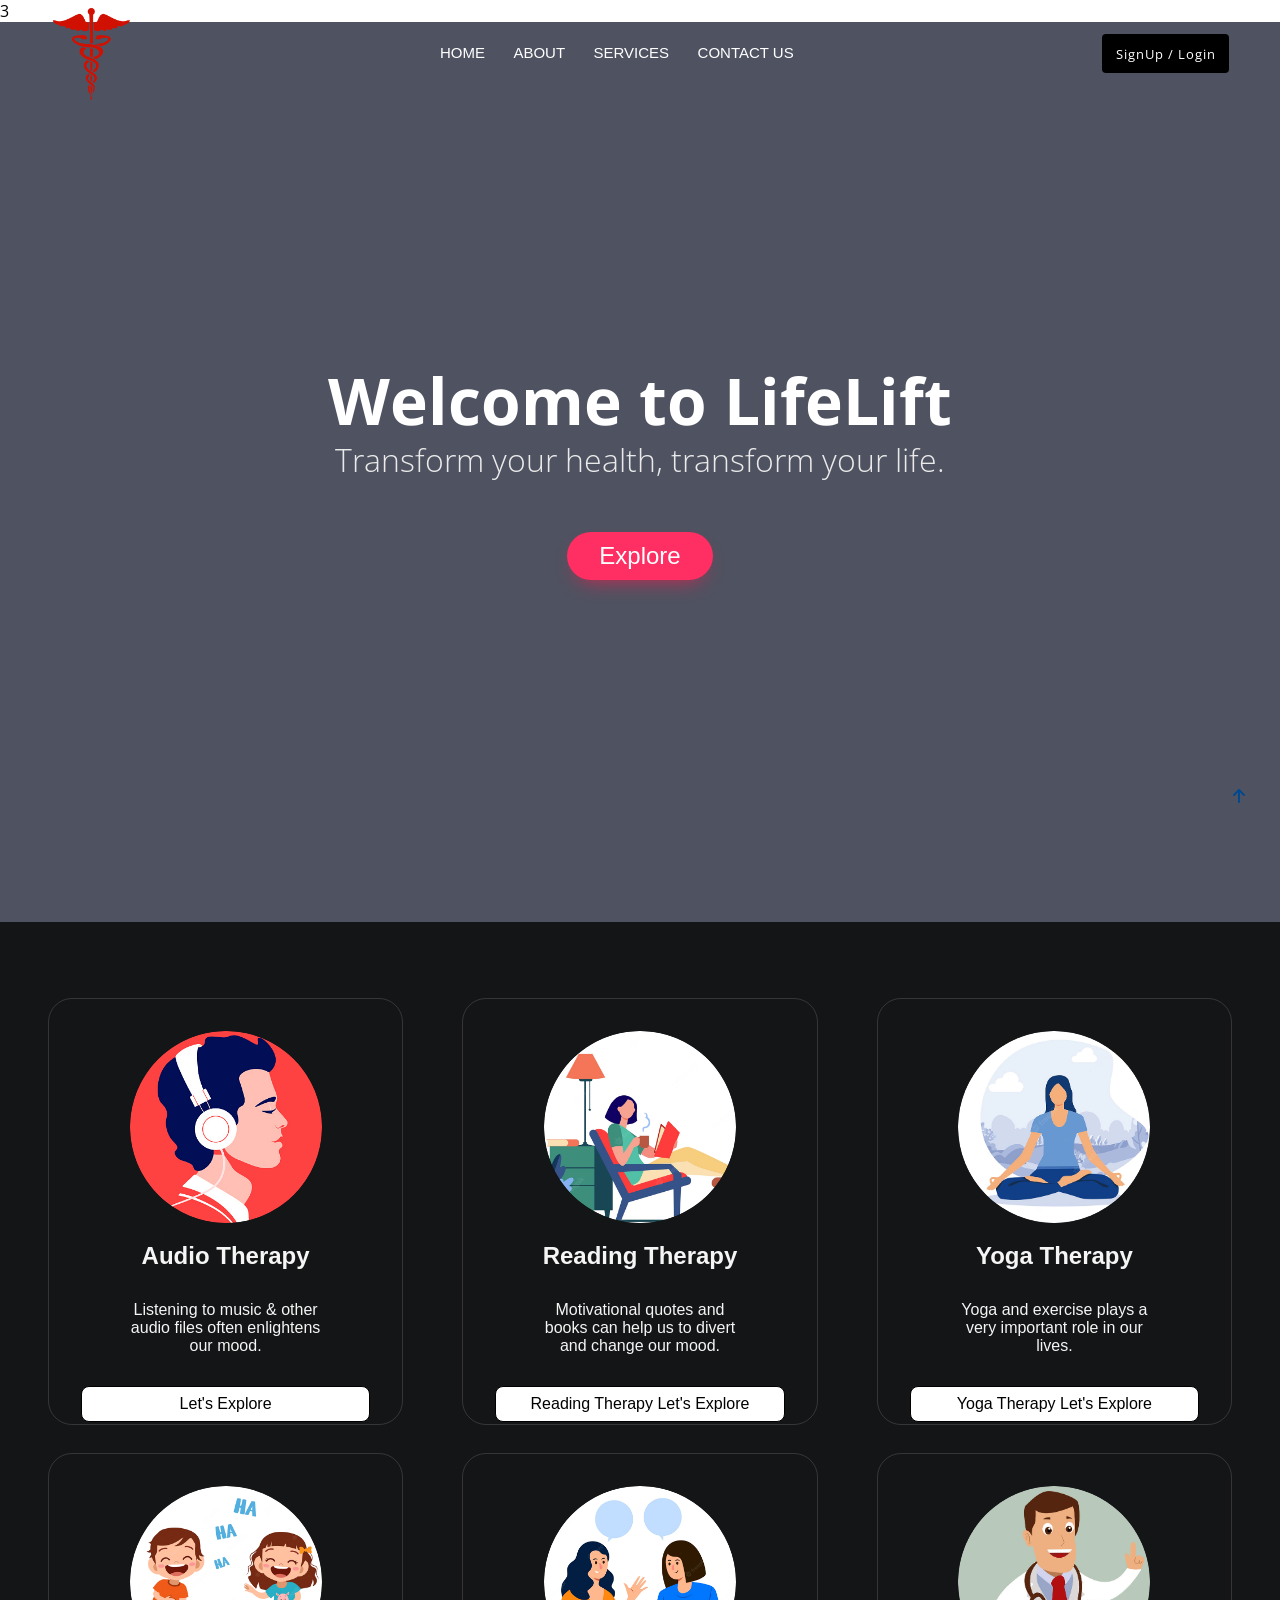
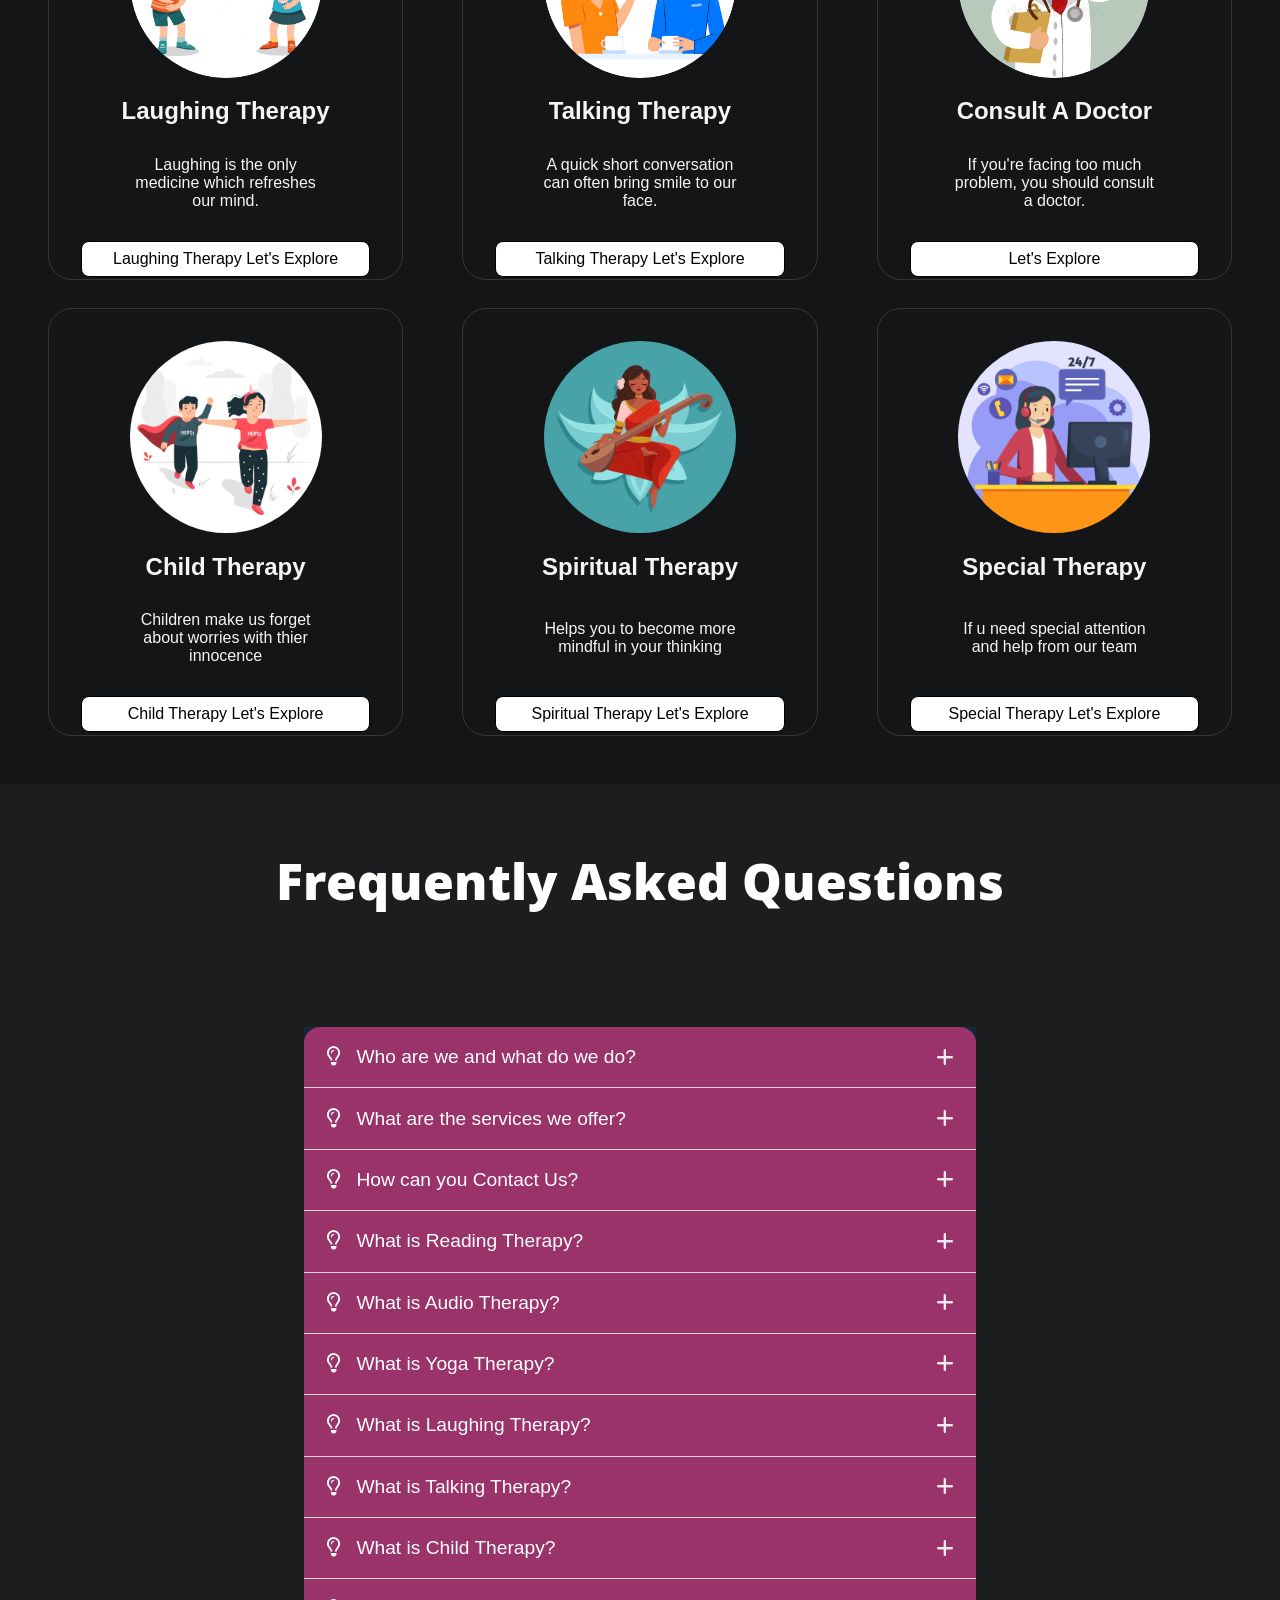
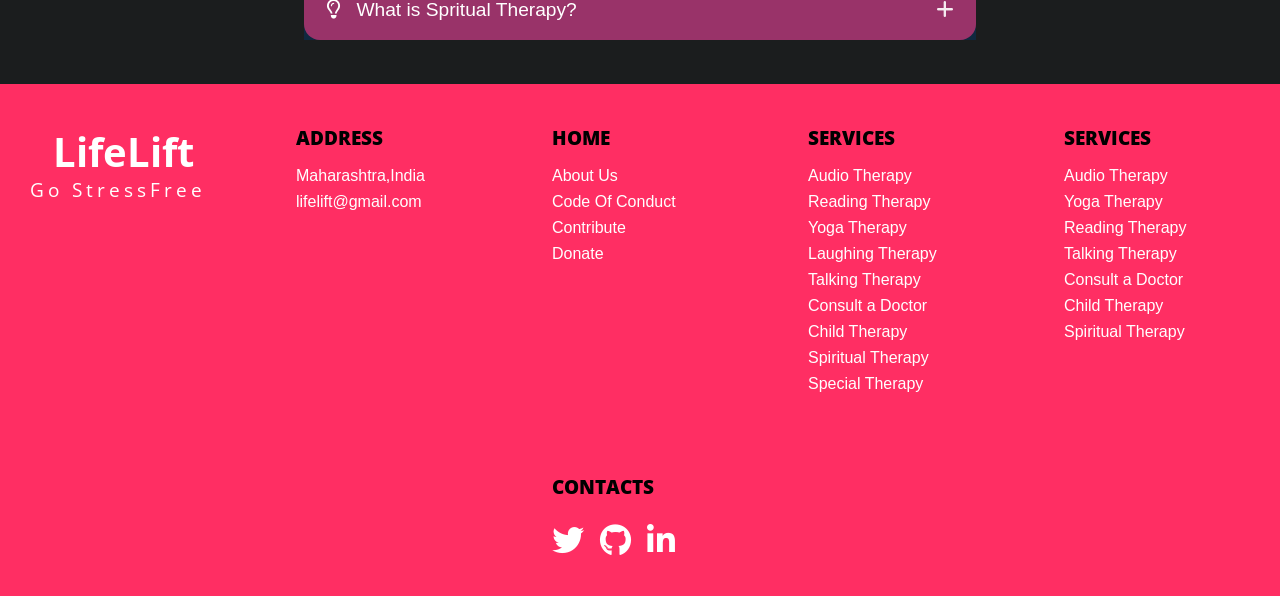
==== index.html @ 6061abd3 "Update index.html update" ====
3<!DOCTYPE html>
<html lang="en">

<head>
  <meta charset="UTF-8">
  <meta http-equiv="X-UA-Compatible" content="IE=edge">
  <meta name="viewport" content="width=device-width, initial-scale=1.0">
  <!-- Title -->
  <title>Health Care Website</title>
  <!-- External CSS -->
  <link rel="stylesheet" href="./style.css">
  <!-- JavaScript File -->
  <script src="script.js" defer></script>
  <link rel="stylesheet" text="text/CSS"
    href="https://cdnjs.cloudflare.com/ajax/libs/font-awesome/6.1.1/css/all.min.css">
  <link rel="stylesheet" type="text/css"
    href="https://cdnjs.cloudflare.com/ajax/libs/OwlCarousel2/2.3.4/assets/owl.carousel.min.css">
  <link rel="stylesheet" text="text/CSS"
    href="https://cdnjs.cloudflare.com/ajax/libs/font-awesome/6.1.1/css/all.min.css">
</head>

<body onload="myFunction()">
  <div class="loading-wrapper">
    <img src="./logo.png" id="loading" />
  </div>

  <!-- Back to top button -->
  <a href="#header" id="back-top-div" class="back-top-wrap">
    <i class="fas fa-arrow-up"></i>
  </a>
  <header id="header">
    <nav class="nav" id="nav">
      <div>
        <a class="navbar-brand" href="#!"> <img src="./logo.png" alt="Logo" class="logo" /></a>
      </div>
      <div class="nav-links" id="navLinks">
        <ul class="links" id="navmenu">
          <li><a href="#">HOME</a></li>
          <li><a href="#about">ABOUT</a></li>
          <li><a href="#services">SERVICES </a></li>
          <li><a href="html/contact.html">CONTACT US </a></li>
        </ul>
      </div>
      <button class="login-button"><a href="html/login.html">SignUp / Login</a></button>
      <div class="hamburger" id="ham">
        <i class="cancel fa-solid fa-xmark"></i>

        <svg class="burger" stroke="currentColor" fill="currentColor" stroke-width="0" viewBox="0 0 1024 1024"
          height="1em" width="1em" xmlns="http://www.w3.org/2000/svg">
          <path
            d="M904 160H120c-4.4 0-8 3.6-8 8v64c0 4.4 3.6 8 8 8h784c4.4 0 8-3.6 8-8v-64c0-4.4-3.6-8-8-8zm0 624H120c-4.4 0-8 3.6-8 8v64c0 4.4 3.6 8 8 8h784c4.4 0 8-3.6 8-8v-64c0-4.4-3.6-8-8-8zm0-312H120c-4.4 0-8 3.6-8 8v64c0 4.4 3.6 8 8 8h784c4.4 0 8-3.6 8-8v-64c0-4.4-3.6-8-8-8z">
          </path>
        </svg>
      </div>
    </nav>
    <div class="menu" id="menu">
      <ul class="menu-link">
        <li><a href="#">HOME</a></li>
        <li><a href="#about">ABOUT</a></li>
        <li><a href="#services">SERVICES </a></li>
        <li><a href="html/contact.html">CONTACT US </a></li>
      </ul>
    </div>
    <div class="content">
      <h1>Welcome to LifeLift</h1>
      <h3>Transform your health, transform your life.</h3>
      <a href="#services" class="button-34" alt="Explore">Explore</a>
    </div>

  </header>

  <!-- About Section -->

  <!-- SERVICES SECTION -->
  <!--  <section id="services">
    <h1>Our Services</h1>
    <div data-aos="zoom-in" data-aos-duration="800" class="container">
      <div class="responsive audio">
        <div class="round-image">
          <img src="./images/audio.png" alt="audio" loading="lazy" />
        </div>
        <div class="description">
          <h2>Audio Therapy</h2>
          <p>
            Listening to music & other audio files often enlightens our mood.
          </p>
          <a href="html/audioTherapy.html">
            Let's Explore
          </a>
        </div>
      </div>
      <div data-aos="zoom-in" data-aos-duration="800" class="responsive reading">
        <div class="round-image">
          <img src="./images/reading.png" alt="read" loading="lazy" />
        </div>
        <div class="description">
          <h2>Reading Therapy</h2>
          <p>
            Motivational quotes and books can help us to divert and change our mood.
          </p>
          <a href="html/readingTherapy.html">
            Let's Explore
          </a>
        </div>
      </div>
      <div data-aos="zoom-in" data-aos-duration="800" class="responsive yoga">
        <div class="round-image">
          <img src="./images/yoga.png" alt="yoga" loading="lazy" />
        </div>
        <div class="description">
          <h2>Yoga Therapy</h2>
          <p>
            Yoga and exercise plays a very important role in our lives.
          </p>
          <a href="html/yogatherapy.html">
            Let's Explore
          </a>
        </div>
      </div>
      <div data-aos="zoom-in" data-aos-duration="800" class="responsive laugh">
        <div class="round-image">
          <img src="./images/laughing.png" alt="laughing" />
        </div>
        <div class="description">
          <h2>Laughing Therapy</h2>
          <p>
            Laughing is the only medicine which refreshes our mind.
          </p>
          <a href="html/laughTherapy.html">
            Let's Explore
          </a>
        </div>
      </div>
      <div data-aos="zoom-in" data-aos-duration="800" class="responsive talk">
        <div class="round-image">
          <img src="./images/talking.png" loading="lazy" alt="talking" />
        </div>
        <div class="description">
          <h2>Talking Therapy</h2>
          <p>
            A quick short conversation can often bring smile to our face.
          </p>
          <a href="html/talkingTherapy.html">
            Let's Explore
          </a>
        </div>
      </div>
      <div data-aos="zoom-in" data-aos-duration="800" class="responsive doctor">
        <div class="round-image">
          <img src="./images/doctor.png" alt="doctor" loading="lazy" />
        </div>
        <div class="description">
          <h2>Consult A Doctor</h2>
          <p>
            If you're facing too many problems, you should consult a doctor.
          </p>
          <a href="https://www.practo.com/counselling-psychology" target="_blank">
            Let's Explore
          </a>
        </div>
      </div>
      <div class="responsive child">
        <div class="round-image">
          <img src="./images/child.jpg" alt="child" loading="lazy" />
        </div>
        <div class="description">
          <h2>Child Therapy</h2>
          <p>
            Children make us forget about worries with their innocence.
          </p>
          <a href="./html/childTherapy.html">
            Let's Explore
          </a>
        </div>
      </div>
      <div class="responsive spiritual">
        <div class="round-image">
          <img src="./images/spiritualtherapy.jpg" alt="spiritual" loading="lazy" />
        </div>
        <div class="description">
          <h2>Spiritual Therapy</h2>
          <p>
            Helps you to become more mindful in your thinking.
          </p>
          <a href="./html/spirituality.html" target="_blank">
            Let's Explore
          </a>
        </div>
      </div>
      <div class="responsive special">
        <div class="round-image">
          <img src="./images/specialtherapy.jpg" alt="special" loading="lazy" />
        </div>
        <div class="description">
          <h2>Special Therapy</h2>
          <p>
            If you need special attention and help from us.
          </p>
          <a href="./html/specialTherapy.html" target="_blank">
            Let's Explore
          </a>
        </div>
      </div>
    </div>-->
 <section id="services">
   <div data-aos="zoom-in" data-aos-duration="800" class="container">
      <div class="responsive audio">
        <div class="round-image">
          <img src="./Images/audio.png" alt="audio" loading="lazy" />
        </div>
        <div class="description">
          <h2>Audio Therapy</h2>
          <p>
            Listening to music & other audio files often enlightens our mood.
          </p>
       <!--   <a href="html/audioTherapy.html">-->
               <a href="https://sukoon-stress-free.netlify.app/html/audiotherapy">
            Let's Explore
          </a>
        </div>
      </div>
      <div data-aos="zoom-in" data-aos-duration="800" class="responsive reading">
        <div class="round-image">
          <img src="./Images/reading.png" alt="read" loading="lazy" />
        </div>
        <div class="description">
          <h2>Reading Therapy</h2>
          <p>
            Motivational quotes and books can help us to divert and change our mood.
          </p>
         <!-- <a href="html/readingTherapy.html"-->
            <a href="https://sukoon-stress-free.netlify.app/html/readingtherapy">Reading Therapy
            Let's Explore
          </a>
        </div>
      </div>
      <div data-aos="zoom-in" data-aos-duration="800" class="responsive yoga">
        <div class="round-image">
          <img src="./Images/yoga.png" alt="yoga" loading="lazy" />
        </div>
        <div class="description">
          <h2>Yoga Therapy</h2>
          <p>
            Yoga and exercise plays a very important role in our lives.
          </p>
         <!-- <a href="/Pages/YogaTherapy/index.html">-->
            <a href="https://sukoon-stress-free.netlify.app/html/yogatherapy.html">Yoga Therapy
            Let's Explore
          </a>
        </div>
      </div>
      <div data-aos="zoom-in" data-aos-duration="800" class="responsive laugh">
        <div class="round-image">
          <img src="./Images/laughing.png" alt="laughing" />
        </div>
        <div class="description">
          <h2>Laughing Therapy</h2>
          <p>
            Laughing is the only medicine which refreshes our mind.
          </p>
        <!--  <a href="html/laughTherapy.html">-->
           <a href="https://sukoon-stress-free.netlify.app/html/laughTherapy.html">Laughing Therapy
            Let's Explore
          </a>
        </div>
      </div>
      <div data-aos="zoom-in" data-aos-duration="800" class="responsive talk">
        <div class="round-image">
          <img src="./Images/talking.png" loading="lazy" alt="talking" />
        </div>
        <div class="description">
          <h2>Talking Therapy</h2>
          <p>
            A quick short conversation can often bring smile to our face.
          </p>
        <!--  <a href="html/talkingTherapy.html">-->
           <a href="https://sukoon-stress-free.netlify.app/html/talkingtherapy">Talking Therapy
            Let's Explore
          </a>
        </div>
      </div>
      <div data-aos="zoom-in" data-aos-duration="800" class="responsive doctor">
        <div class="round-image">
          <img src="./Images/doctor.png" alt="doctor" loading="lazy" />
        </div>
        <div class="description">
          <h2>Consult A Doctor</h2>
          <p>
            If you're facing too much problem, you should consult a doctor.
          </p>
          <a href="https://www.practo.com/counselling-psychology" target="_blank">
            Let's Explore
          </a>
        </div>
      </div>
      <div class="responsive child">
        <div class="round-image">
          <img src="./Images/child.jpg" alt="child" loading="lazy" />
        </div>
        <div class="description">
          <h2>Child Therapy</h2>
          <p>
            Children make us forget about worries with thier innocence
          </p>
         <!-- <a href="./html/childTherapy.html">-->
           <a href="https://sukoon-stress-free.netlify.app/html/childTherapy">Child Therapy
            Let's Explore
          </a>
        </div>
      </div>
      <div class="responsive spiritual">
        <div class="round-image">
          <img src="./Images/spiritualtherapy.jpg" alt="spiritual" loading="lazy" />
        </div>
        <div class="description">
          <h2>Spiritual Therapy</h2>
          <p>
            Helps you to become more mindful in your thinking
          </p>
         <!-- <a href="./html/spirituality.html" target="_blank">-->
          <a href="https://sukoon-stress-free.netlify.app/html/spirituality">Spiritual Therapy
            Let's Explore
          </a>
        </div>
      </div>
      <div class="responsive special">
        <div class="round-image">
          <img src="./Images/specialtherapy.jpg" alt="special" loading="lazy" />
        </div>
        <div class="description">
          <h2>Special Therapy</h2>
          <p>
            If u need special attention and help from our team
          </p>
         <!-- <a href="./html/specialTherapy.html" target="_blank">-->
          <a href="https://sukoon-stress-free.netlify.app/html/specialTherapy">Special Therapy
            Let's Explore
          </a>
        </div>
      </div>
    </div>
  </section>

  <!-- Faq section -->
  <section class="faq">
    <div class="faq_heading">
      <h1>Frequently Asked Questions</h1>
    </div>
    <div class="accordion">
      <div class="accordion__item">
        <button class="accordion__btn">

          <span class="accordion__caption"><i class="far fa-lightbulb"></i>Who are we and what do we do?</span>
          <span class="accordion__icon"><i class="fa fa-plus"></i></span>
        </button>

        <div class="accordion__content">
          <p>We are a team of open source contributors who have created this website "sukoon"
            with the aim
            to provide a one step solution to get relief from stress. We hope that everyone can live a
            stress free life with the help of sukoon.</p>
        </div>
      </div>

      <div class="accordion__item">
        <button class="accordion__btn">

          <span class="accordion__caption"><i class="far fa-lightbulb"></i>What are the services we offer?</span>
          <span class="accordion__icon"><i class="fa fa-plus"></i></span>
        </button>

        <div class="accordion__content">
          <p>We offer multiple services like:
            <br>
            1. Audio Therapy
            <br>
            2. Reading Therapy
            <br>
            3. Yoga Therapy
            <br>
            4. Laughing Therapy
            <br>
            5. Talking Therapy
            <br>
            6. Doctor Consultation
          </p>
        </div>
      </div>

      <div class="accordion__item">
        <button class="accordion__btn">

          <span class="accordion__caption"><i class="far fa-lightbulb"></i>How can you Contact Us?</span>
          <span class="accordion__icon"><i class="fa fa-plus"></i></span>
        </button>

        <div class="accordion__content">
          <p> You can contact us via <a class="email" href="mailto:sukoon665@gmail.com">sukoon665@gmail.com</a>
          </p>
        </div>
      </div>

      <div class="accordion__item">
        <button class="accordion__btn">

          <span class="accordion__caption"><i class="far fa-lightbulb"></i>What is Reading Therapy?</span>
          <span class="accordion__icon"><i class="fa fa-plus"></i></span>
        </button>

        <div class="accordion__content">
          <p>Reading therapy is a creative art therapy that uses literature to support good
            mental health and is a versatile and cost-effective treatment. It includes storytelling or the reading of
            specific texts.</p>
        </div>
      </div>

      <div class="accordion__item">
        <button class="accordion__btn">

          <span class="accordion__caption"><i class="far fa-lightbulb"></i>What is Audio Therapy?</span>
          <span class="accordion__icon"><i class="fa fa-plus"></i></span>
        </button>

        <div class="accordion__content">
          <p>Audio Therapy includes auditory and vibratory inputs which are used to influence a person's psychological
            state, includes sound healing, vibroacoustic sound therapy, music, and music therapy.</p>
        </div>
      </div>

      <div class="accordion__item">
        <button class="accordion__btn">

          <span class="accordion__caption"><i class="far fa-lightbulb"></i>What is Yoga Therapy?</span>
          <span class="accordion__icon"><i class="fa fa-plus"></i></span>
        </button>

        <div class="accordion__content">
          <p>Yoga therapy uses yoga postures, breathing exercises, meditation, and guided imagery to improve mental and
            physical health.</p>
        </div>
      </div>

      <div class="accordion__item">
        <button class="accordion__btn">

          <span class="accordion__caption"><i class="far fa-lightbulb"></i>What is Laughing Therapy?</span>
          <span class="accordion__icon"><i class="fa fa-plus"></i></span>
        </button>

        <div class="accordion__content">
          <p>Laughing therapy uses humor to help relieve pain and stress and improve a person's sense of well-being
            through jokes and playful exercises that encourage hearty, continuous, and lively laughter.</p>
        </div>
      </div>

      <div class="accordion__item">
        <button class="accordion__btn">

          <span class="accordion__caption"><i class="far fa-lightbulb"></i>What is Talking Therapy?</span>
          <span class="accordion__icon"><i class="fa fa-plus"></i></span>
        </button>

        <div class="accordion__content">
          <p>Talking therapy involves talking to someone to help deal with negative feelings or other mental health
            problems. It helps shy individuals open up their problems to others so that they can help them overcome
            them.</p>
        </div>
      </div>

      <div class="accordion__item">
        <button class="accordion__btn">

          <span class="accordion__caption"><i class="far fa-lightbulb"></i>What is Child Therapy?</span>
          <span class="accordion__icon"><i class="fa fa-plus"></i></span>
        </button>

        <div class="accordion__content">
          <p>Child therapy includes the watching of cute videos and Images of children, as children make us
            forget about our problems with their innocence and cuteness.</p>
        </div>
      </div>

      <div class="accordion__item">
        <button class="accordion__btn">

          <span class="accordion__caption"><i class="far fa-lightbulb"></i>What is Spritual Therapy?</span>
          <span class="accordion__icon"><i class="fa fa-plus"></i></span>
        </button>

        <div class="accordion__content">
          <p>Spiritual therapy is a form of counseling that attempts to treat a person's soul as well as mind and body
            by accessing individual belief systems and using
            that faith in a higher power to explore areas of conflict in life.</p>
        </div>
      </div>
    </div>
    </div>
  </section>

  <!-- footer start -->
  <footer>
    <div class="footer-container">
      <!--logo and info column-->
      <div class="col">
        <!--logo insert-->
        <a href="#" style="text-decoration: none;" class="footercontent">
          <h2 class="footerheading">LifeLift</h2>
          <p class="footerpara">Go StressFree</p>
        </a>
      </div>

      <!--ADDRESS COLUMN-->

      <div class="footer-side-col">
        <div class="col">
          <h3>
            ADDRESS
            <div class="underline"><span></span></div>
          </h3>
          <p>Maharashtra,India</p>
          <p class="email-id"><a href="mailto:lifelift@gmail.com">lifelift@gmail.com</a></p>
        </div>
        <!--HOME COLUMN-->
        <div class="col">
          <h3>HOME</h3>
          <ul>
            <li><a href="#about">About Us</a></li>
            <li>
              <a href="#">Code Of Conduct</a>
            </li>
            <li>
              <a href="https://github.com/illunise/hackathon-project">Contribute</a>
            </li>
            <li>
              <a href="#">Donate</a>
            </li>
          </ul>
        </div>
        <!--OUR SERVICES COLUMN-->
         <div class="col">
          <h3>
            SERVICES
            <div class="underline"><span></span></div>
          </h3>
          <ul>
            <li>
              <a href="https://sukoon-stress-free.netlify.app/html/audiotherapy">Audio Therapy</a>
            </li>
            <li>
              <a href="https://sukoon-stress-free.netlify.app/html/readingtherapy">Reading Therapy</a>
            </li>
            <li>
              <a href="https://sukoon-stress-free.netlify.app/html/yogatherapy.html">Yoga Therapy</a>
            </li>
            <li>
              <a href="https://sukoon-stress-free.netlify.app/html/laughTherapy.html">Laughing Therapy</a>
            </li>
            <li>
              <a href="https://sukoon-stress-free.netlify.app/html/talkingtherapy">Talking Therapy</a>
            </li>
            <li>
              <a href="https://www.practo.com/counselling-psychology">Consult a Doctor</a>
            </li>
            <li>
              <a href="https://sukoon-stress-free.netlify.app/html/childTherapy">Child Therapy</a>
            </li>
            <li>
              <a href="https://sukoon-stress-free.netlify.app/html/spirituality">Spiritual Therapy</a>
            </li>
            <li>
              <a href="https://sukoon-stress-free.netlify.app/html/specialTherapy">Special Therapy</a>
            </li>
          </ul>
        </div>
        <div class="col">
          <h3>
            SERVICES
            <div class="underline"><span></span></div>
          </h3>
          <ul>
            <li>
              <a href="">Audio Therapy</a>
            </li>
            <li>
              <a href="">Yoga Therapy</a>
            </li>
            <li>
              <a href="">Reading Therapy</a>
            </li>
            <li>
              <a href="">Talking Therapy</a>
            </li>
            <li>
              <a href="">Consult a Doctor</a>
            </li>
            <li>
              <a href="">Child Therapy</a>
            </li>
            <li>
              <a href="">Spiritual Therapy</a>
            </li>
          </ul>
        </div> 
            <div class="underline"><span></span></div>
<!--<h3>Therapy Options:</h3>
<ul>
  <li>
    <a href="audio-therapy.html">Audio Therapy</a>
  </li>
  <li>
    <a href="yoga-therapy.html">Yoga Therapy</a>
  </li>
  <li>
    <a href="reading-therapy.html">Reading Therapy</a>
  </li>
  <li>
    <a href="talking-therapy.html">Talking Therapy</a>
  </li>
  <li>
    <a href="consult-a-doctor.html">Consult a Doctor</a>
  </li>
  <li>
    <a href="child-therapy.html">Child Therapy</a>
  </li>
  <li>
    <a href="spiritual-therapy.html">Spiritual Therapy</a>
  </li>
      </ul> -->

        <!--CONTACTS COLUMN-->
        <div class="col">
          <h3>
            CONTACTS
            <div class="underline"><span></span></div>
          </h3>
          <div class="social-menu">
            <ul>
              <a href="https://twitter.com/illunise" target="_blank">
                <li id="social-twitter"><i class="fab fa-2x fa-twitter"></i></li>
              </a>
              <a href="https://github.com/illunise" target="_blank">
                <li id="social-github"><i class="fab fa-2x fa-github"></i></li>
              </a>
              <a href="https://www.linkedin.com/in/illunise" target="_blank">
                <li id="social-linkedin"><i class="fab fa-2x fa-linkedin-in"></i></li>
              </a>
            </ul>
          </div>
        </div>
      </div>
    </div>
    </div>
  </footer>

  <script src="https://ajax.googleapis.com/ajax/libs/jquery/3.6.0/jquery.min.js"></script>
  <script>

    let preloader = document.querySelector(".loading-wrapper");
    function myFunction() {
      preloader.style.display = 'none';
      document.body.style.overflow = 'auto';
    }
    let navbar = document.querySelector("#nav");
    let navmenu = document.querySelector("#navmenu");

    window.onscroll = function () {
      if (window.pageYOffset >= navmenu.offsetTop) {
        navbar.classList.add("sticky");
      } else {
        navbar.classList.remove("sticky");
      }
    };

    window.onscroll = () => {
      if (window.scrollY > 100) {
        navbar.classList.add('nav-active');
      } else {
        navbar.classList.remove('nav-active');
      }
    };
  </script>
  <script>
    if ('serviceWorker' in navigator) {
      window.addEventListener('load', () => {
        navigator.serviceWorker.register('./serviceworker.js')
          .then((reg) => console.log('Success', reg.scope))
          .catch((err) => console.log('Error', err))
      })
    }
  </script>

  <script src="https://cdnjs.cloudflare.com/ajax/libs/OwlCarousel2/2.3.4/owl.carousel.min.js"></script>
  <script src="https://cdnjs.cloudflare.com/ajax/libs/popper.js/1.12.9/umd/popper.min.js"></script>
  <script src="https://unpkg.com/aos@2.3.1/dist/aos.js"></script>
  <script>
    AOS.init();
  </script>
  <script src="index.js"></script>
  <script src="script.js"></script>

</body>

</html>
---- style.css ----
@import url("https://fonts.googleapis.com/css2?family=Open+Sans:ital,wght@0,300;0,400;0,500;0,600;0,700;0,800;1,300;1,400;1,500;1,600;1,700;1,800&display=swap");

* {
  margin: 0;
  padding: 0;
  font-family: "Poppins", sans-serif;
  box-sizing: border-box;
}

html {
  scroll-behavior: smooth;
}

.hidden {
  visibility: hidden;
}

.back-top-wrap {
  position: fixed;
  bottom: 5rem;
  right: 1rem;
  background-color: #80f7d1;
  padding: 1rem 1.2rem;
  border-radius: 50%;
  cursor: pointer;
  transition: 0.3s ease-in-out;
  z-index: 100;
}

.back-top-wrap:hover {
  background-color: #00a2ff;
  color: #80f7d1;
}

.back-top-wrap:hover .fas.fa-arrow-up {
  color: white;
}

.fas.fa-arrow-up {
  color: #00488f;
  transition: 0.3s ease-in-out;
}

::-webkit-scrollbar {
  background: transparent;
  width: 0.4rem;
}

::-webkit-scrollbar-thumb {
  background-color: rgba(173, 173, 173, 0.2);
  border-radius: 10px;
  transition: background-color 0.5s ease-in-out;
}

::-webkit-scrollbar-thumb:hover {
  background-color: rgba(173, 173, 173, 0.5);
}

html {
  overflow-y: overlay;
}

.loading-wrapper {
  background-color: white;
  position: fixed;
  width: 100vw;
  height: 100vh;
  z-index: 250;
  display: flex;
  justify-content: center;
  align-items: center;
}

#loading {
  z-index: 251;
  width: 20rem;
  -webkit-animation: spin 2s linear infinite;
  animation: spin 2s linear infinite;
}

@-webkit-keyframes spin {
  0% {
    -webkit-transform: rotate(0deg);
  }

  100% {
    -webkit-transform: rotate(360deg);
  }
}

@keyframes spin {
  0% {
    transform: rotate(0deg);
  }

  100% {
    transform: rotate(360deg);
  }
}

body {
    font-family: 'Open Sans', sans-serif;
  transform: none;
  overflow: hidden;
}

.nav {
  display: flex;
  padding: 0.5% 4%;
  justify-content: space-between;
  align-items: center;
  position: fixed;
  top: 0;
  width: 100%;
  z-index: 5;
  transition: 0.3s ease-in-out;
}

.nav-active {
  background-color: #000000ad;
  backdrop-filter: blur(5px);
  box-shadow: 5px -1px 12px -5px grey;
}

header {
  width: 100%;
  background-image: linear-gradient(rgba(4, 9, 30, 0.7), rgba(4, 9, 30, 0.7)),
    url("/hackathon-project/images/cover-bg.jpg");
  background-position: center;
  background-size: cover;
  position: relative;
  min-height: 100vh;
  height: 100vh;
  display: flex;
  align-items: center;
  justify-content: center;
}

.logo {
  width: 80px;
}

.button-34 {
  background: #FF2E63;
  border-radius: 999px;
  box-shadow: #d72551 0 10px 20px -10px;
  box-sizing: border-box;
  color: #FFFFFF;
  cursor: pointer;
  font-family: Inter,Helvetica,"Apple Color Emoji","Segoe UI Emoji",NotoColorEmoji,"Noto Color Emoji","Segoe UI Symbol","Android Emoji",EmojiSymbols,-apple-system,system-ui,"Segoe UI",Roboto,"Helvetica Neue","Noto Sans",sans-serif;
  font-size: 1.5rem;
  font-weight: 500;
  line-height: 24px;
  text-align: center;
  text-decoration: none;
  opacity: 1;
  margin: auto;
  display: flex;
  align-items: center;
  outline: 0 solid transparent;
  padding: 12px 32px;
  user-select: none;
  -webkit-user-select: none;
  touch-action: manipulation;
  width: fit-content;
  word-break: break-word;
  border: 0;
}

.hamburger {
  display: none;
  justify-content: center;
  align-items: center;
  flex-direction: column;
  gap: 3px;
  cursor: pointer;
  z-index: 50;
  color: white;
}

.cancel {
  display: none;
}

.hamburger:hover {
  color: rgb(200, 200, 200);
}

/* .hamburger span {
  width: 25px;
  height: 3px;
  background-color: #fff;
} */

.links li {
  list-style: none;
  display: inline-block;
  padding: 8px 12px;
  position: relative;
}

.links a {
  color: white;
  text-decoration: none;
  font-size: 15px;
}

.links li::after {
  content: "";
  width: 0%;
  height: 3px;
  background: rgb(122, 178, 231);
  display: block;
  margin: auto;
  transition: 0.5s ease-in-out;
}

.links li:hover::after {
  width: 100%;
}

.login-button {
  border: none;
  cursor: pointer;
  background-color: #000000;
  box-shadow: inset 0 0 0 0 #FF2E63;
  border-radius: 4px;
  -webkit-border-radius: 4px;
  -moz-border-radius: 4px;
  -ms-border-radius: 4px;
  -o-border-radius: 4px;
  transition: ease-out 0.4s;
  -webkit-transition: ease-out 0.4s;
  -moz-transition: ease-out 0.4s;
  -ms-transition: ease-out 0.4s;
  -o-transition: ease-out 0.4s;
  /* z-index: -9999; */
}

.login-button a {
  display: block;
  text-decoration: none;
  font-family: 'Open Sans', sans-serif;
  font-weight: 400;
  color: #fff;
  height: 2.4rem;
  width: 7.9rem;
  letter-spacing: 1px;
  text-align: center;
  display: flex;
  justify-content: center;
  align-items: center;
}

.login-button a:hover {
  color: #ffffff;
}

.login-button:hover {
  box-shadow: inset 130px 0 0 0 #FF2E63;
}

.menu {
  display: none;
  width: 100%;
  position: absolute;
  background-color: #fff;
  top: 85px;
  right: 0;
  padding: 30px;
  box-shadow: 0 4px 8px rgba(0, 0, 0, 0.7);
}

/* .menu.open {
  display: block;
  width: 80%;
  height: 100%;
  position: absolute;
  background-color: rgba(244, 124, 124, 0.97);
  top: 0px;
  left: 0;
  padding: 30px;
  box-shadow: 0 4px 8px rgba(0, 0, 0, 0.7);
  animation: slideIn 0.5s ease-in-out;
  z-index: 100;
} */
.open {
  display: block;
  width: 70%;
  height: 100%;
  position: fixed;
  background-color: rgb(56, 56, 55);
  top: 0;
  right: 0;
  padding: 30px;
  box-shadow: 0 4px 8px rgba(0, 0, 0, 0.7);
  animation: slideIn 0.5s ease-in-out;
  z-index: 2;
}

@keyframes slideIn {
  0% {
    right: -150px;
  }

  100% {
    right: 0px;
  }
}

.menu-link {
  list-style: none;
  display: flex;
  justify-content: center;
  align-items: center;
  flex-direction: column;
}

.menu-link li {
  padding: 2rem;
  font-weight: bolder;
}

.menu-link li:last-child {
  padding-bottom: 0;
}

.menu-link li a {
  color: rgb(247, 245, 245);
  /* color:rgb(30, 240, 191); */
  font-weight: bolder;
  font-size: 1.15rem;
  text-decoration: none;
  transition: color 0.2s ease-in-out;
}

.menu-link li a:hover {
  z-index: 150;
  color: rgb(30, 240, 191);
  /* border-bottom: #011b24 1px solid; */
}



.content h1 {
  font-family: 'Open Sans', sans-serif;
  font-weight: 199px;
  font-size: 4rem;
  line-height: 4.563rem;
  text-align: center;

  color: #ffffff;
  background-size: 100%;
  background-repeat: repeat;

}

.content h3 {
  font-family: 'Open Sans', sans-serif;
  font-weight: 300;
  font-size: 2rem;
  line-height: 1.563rem;
  text-align: center;

  margin-bottom: 60px;
  margin-top: 10px;
  color: #EAEAEA;

}



/* Move the background and make it smaller. */
/* Animation shown when entering the page and after the hover animation. */
@keyframes rainbow-text-simple-animation-rev {
  0% {
    background-size: 650%;
  }

  40% {
    background-size: 650%;
  }

  100% {
    background-size: 100%;
  }
}

/* Move the background and make it larger. */
/* Animation shown when hovering over the text. */
@keyframes rainbow-text-simple-animation {
  0% {
    background-size: 100%;
  }

  80% {
    background-size: 650%;
  }

  100% {
    background-size: 650%;
  }
}


.hero-btn {
  display: inline-block;
  text-decoration: none;
  color: #fff;
  border: 1px solid #fff;
  padding: 12px 34px;
  font-size: 20px;
  background: transparent;
  border-radius: 50px;
  cursor: pointer;
}

.hero-btn:hover {
  border: #060694;
  background: #060694;
  transition: 0.4s;
}

nav .fa {
  display: none;
}

/* ABOUT SECTION */
#about {
  /* background: #1c1c1c; */
  background-color: #1B1D1E;

  width: 100%;
  padding: 5px 0px;
  padding-top: 30px;
  padding-bottom: 100px;
}

#about h1 {
  color: white;
  font-size: 50px;
  margin: 20px 20px;
  font-weight: 800;
  text-align: center;
  font-family: 'Open Sans', sans-serif;
}

#about h3 {
  color: white;
  display: flex;
  font-size: 35px;
  justify-content: center;
  margin-bottom: 2rem;
  margin-top: 9rem;
  font-family: 'Open Sans', sans-serif;
  font-weight: 600;
}

.about .max-width {
  margin: 10px 120px;
  color: white;
  display: flex;
  flex-wrap: wrap;
  justify-content: center;
  align-items: center;
}

.about .photo {
  display: flex;
}



.photo img {
  width: 30%;
  display: inline;
  border:2px solid #fff;
  background: url(/hackathon-project/images/about-img.jpeg) no-repeat;
  box-shadow: rgba(255, 46, 99) 0px 6px 24px 0px, rgba(0, 0, 0) 0px 0px 0px 1px;
  -moz-border-radius:25px;
  -webkit-border-radius:25px;
  border-radius:25px;
}

@media (max-width: 1050px) {
  .about-content {
    order: 3;
  }

  .about .photo {
    margin-bottom: 2rem;
  }
}

.about-content p {
  padding: 0 1.5em;
  font-size: 27px;
  font-family: 'Open Sans', sans-serif;
  margin-left: 1em;
  margin-right: 1em;
}

.text-3 {
  margin-top: 2rem;
}

.about .about-content span,
.about .about-content span,
.about .about-content span {
  color: #FF2E63;
  font-weight: 600;
}

/* .box {
  display: grid;
  grid-template-columns: repeat(auto-fit, minmax(300px, 1fr));
  gap: 1.5rem;
  padding: 5.5rem;
} */
@media screen and (max-width: 1336px) and (min-width: 600px) {
  .box {
    gap: 1rem;
    padding: 2.5rem;
  }
}

.card {
  cursor: pointer;
  text-align: center;
  animation: slideIn 0.5s ease-in-out;
  transform: translateY(-2.2rem);
  padding: 20px;
  width: 300px;
  transition: all 0.25s;
  margin: auto;
  /* background: rgba(1, 59, 112, 0.4); */
  box-shadow: 0 8px 32px 0 rgba(23, 25, 50, 0.37);
  backdrop-filter: blur(2px);
  -webkit-backdrop-filter: blur(2px);
  border-radius: 10px;
  border: 1px solid rgba(245, 245, 245, 0.145);
}

.card:hover {
  box-shadow: 0px 5px 25px 0 rgba(0, 0, 0, 0.642);
  margin-top: -2%;
  margin-bottom: 2%;
}

.card img {
  height: 200px;
  width: 200px;
  border-radius: 50%;
}

.card img:hover {
  /* border: 5px solid #f9004d; */
  outline: 0px solid transparent;
  padding: 3px 3px;
  border: 2px solid #FF2E63;
  -webkit-transition: all 0.2s ease-in-out;
  transition: all 0.2s ease-in-out;
}

h5 {
  color: white;
  font-size: 23px;
  margin-bottom: 15px;
}

/* .pra p {
  color: #fcfc;
  font-size: 16px;
  line-height: 27px;
  margin-bottom: 25px;
} */

/* .pra button {
  padding: 0.5rem 1rem;
  border: 2px solid #f9004d;
  background-color: #fff;
  border-radius: 0.8rem;
  color: #f9004d;
  font-family: 'Open Sans', sans-serif;
  font-size: 15px;
  font-weight: 500;
  cursor: pointer;
  margin-bottom: 1rem;
} */
/* .p {
  margin-top: -24px;
} */
/* .pra button:hover {
  background-color: #f9004d;
  color: #fff;
  transition: 0.3s;
} */
.footerpara {
  white-space: nowrap;
}
.he {
  margin-top: -30%;
}

/* SERVICES SECTION */
#services {
  background-color: #141517;
  width: 100%;
}

#services h1 {
  font-size: 50px;
  text-align: center;
  font-weight: 800;
  font-family: 'Open Sans', sans-serif;
  padding-top: 2rem;
  font-weight: bolder;
  color: white;
}

.container {
  padding: 3rem;
  display: flex;
  flex-wrap: wrap;
  justify-content: space-between;
}

.responsive {
  color: whitesmoke;
  width: 30%;
  border: 1px solid rgba(245, 245, 245, 0.146);
  border-radius: 1.5rem;
  text-align: center;
  padding: 2rem;
  display: flex;
  flex-direction: column;
  align-content: space-between;
  margin-top: 28px;
}

.round-image {
  object-fit: cover;
}

.responsive .round-image img {
  width: 12rem;
  border-radius: 50%;
}

.responsive h2 {
  margin-top: 1.2rem;
}

.responsive p {
  width: 70%;
  word-wrap: break-word;
  margin: 1rem auto;
}

.responsive a {
  display: inline-block;
  width: 100%;
  text-decoration: none;
  color: black;
  background-color: rgb(255, 255, 255);
  border: 1px solid black;
  padding: 0.5em;
  border-radius: 0.5em;
  transition: 0.3s ease-in-out;
}

.responsive a:hover {
  font-weight: bolder;
  background-color: #FF2E63;
  color: #ffffff;
}

.description {
  min-height: 55%;
  /* background-color: wheat; */
  display: flex;
  flex-direction: column;
  justify-content: space-between;
  flex-grow: 1;
}

@media screen and (max-width: 900px) {
  .container {
    flex-direction: column;
  }

  .responsive {
    width: 100%;
  }
}

/* Testimonials Section */
.testimonials_heading {
  padding: 20px 0px;
  text-align: center;
  font-weight: bolder;
  color: rgb(253, 253, 253);
  width: 100%;
}

.testimonials_heading h1 {
  font-size: 50px;
  font-weight: 800;
  padding-bottom: 3rem;
  font-family: 'Open Sans', sans-serif;
}

figure.testimonal-Card {
    font-family: 'Open Sans', sans-serif;
  position: relative;
  overflow: hidden;
  margin: 0 auto;
  min-width: 220px;
  max-width: 310px;
  width: 100%;
  color: #333;
  text-align: left;
  box-shadow: 0 0 5px rgba(0, 0, 0, 0.15);
  border-radius: 8px;
}

figure.testimonal-Card * {
  -webkit-box-sizing: border-box;
  box-sizing: border-box;
  -webkit-transition: all 0.35s cubic-bezier(0.25, 0.5, 0.5, 0.9);
  transition: all 0.35s cubic-bezier(0.25, 0.5, 0.5, 0.9);
}

figure.testimonal-Card img {
  max-width: 100%;
  vertical-align: middle;
}

figure.testimonal-Card blockquote {
  position: relative;
  background-color: #ffffff;
  padding: 25px 50px;
  font-size: 0.8em;
  font-weight: 500;
  text-align: left;
  margin: 0;
  line-height: 1.6em;
  font-style: italic;
}

figure.testimonal-Card blockquote:before,
figure.testimonal-Card blockquote:after {
  font-family: "FontAwesome";
  content: "\201C";
  position: absolute;
  font-size: 50px;
  opacity: 0.3;
  font-style: normal;
}

figure.testimonal-Card blockquote:before {
  top: 25px;
  left: 20px;
  color: #083653;
}

figure.testimonal-Card blockquote:after {
  content: "\201D";
  right: 20px;
  bottom: 0;
  color: #083653;
}

figure.testimonal-Card .arrow {
  top: 100%;
  width: 0;
  height: 0;
  border-left: 0 solid transparent;
  border-right: 25px solid transparent;
  border-top: 25px solid #ffffff;
  margin: 0;
  position: absolute;
}

figure.testimonal-Card .author {
  position: absolute;
  bottom: 0;
  width: 100%;
  padding: 10px 25px;
  color: #000000;
  background-color: #ffffff;
  margin: 0;
  text-transform: uppercase;
}

figure.testimonal-Card .author h5 {
  opacity: 0.8;
  color: #000000;
  text-align: center;
  margin: 0;
  font-weight: 600;
  color: #083653;
}

.section-100 {
  padding: 50px;
  background-color: rgb(13 50 64);
}

.testimonial-view {
  margin-bottom: 30px;
  position: relative;
}

.testimonial-view .owl-item.active.center .testimonial-box {
  transform: scale(1.15);
  opacity: 1;
}

.testimonial-box {
  padding: 30px 20px;
  margin: 50px 15px 90px 15px;
  border-radius: 5px;
  box-shadow: 0 15px 50px -3px rgba(0, 0, 0, 0.1);
  transform: scale(0.9);
  opacity: 0.5;
  transition: all 0.3s;
}

.testimonial-box .quote-icon {
  font-size: 50px;
  color: #083653;
  margin-top: 20px;
  margin-bottom: 20px;
}

.testimonial-box img.user-img {
  height: 60px;
  width: 60px;
  border: 3px solid #083653;
  border-radius: 60px;
  object-fit: cover;
  box-shadow: 0 2px 10px rgba(0, 0, 0, 0.16);
}

.owl-nav .owl-prev {
  position: absolute;
  top: calc(50% - 25px);
  left: 0;
  opacity: 0.7;
  font-size: 30px !important;
  z-index: 1;
}

.owl-nav .owl-next {
  position: absolute;
  top: calc(50% - 25px);
  right: 0;
  opacity: 0.7;
  font-size: 30px !important;
  z-index: 1;
}

.owl-dots {
  text-align: center;
}

.owl-dots .owl-dot {
  height: 8px;
  width: 8px;
  border-radius: 8px;
  background: #ccc !important;
  margin-left: 5px;
  margin-right: 5px;
  outline: none;
}

.owl-dots .owl-dot.active {
  background: #999 !important;
}

.owl-carousel .owl-nav button.owl-next,
.owl-carousel .owl-nav button.owl-prev,
.owl-carousel button.owl-dot {
  background: 0 0;
  /* color: inherit; */
  color: #fff !important;
  border: none;
  padding: 0 !important;
  font: inherit;
}
.owl-carousel .owl-nav button.owl-next:hover,
.owl-carousel .owl-nav button.owl-prev:hover,
.owl-carousel button.owl-dot:hover {
  color: #f9004d !important;
}

/* faq section */
.faq {
  background-color: #1B1D1E;
  padding-bottom: 20px;
  display: grid;
  place-items: center;
  overflow: hidden;
  min-height: 100vh;
}

.faq_heading {
  padding-top: 40px;
  text-align: center;
  font-weight: bolder;
  color: white;
  width: 100%;
}

.faq_heading h1 {
  font-size: 50px;
  font-weight: 800;
  padding-bottom: 2rem;
  font-family: 'Open Sans', sans-serif;
}

.accordion {
  width: 42rem;
  border-radius: 1rem;
  background: #FF2E63;
  margin-top: 2rem;
}

.accordion__heading {
  margin-bottom: 1rem;
  padding: 0 1.4rem;
}

.accordion__item:not(:last-child) {
  border-bottom: 1px solid lightgrey;
}

.accordion__btn {
  display: flex;
  justify-content: space-between;
  align-items: center;
  width: 100%;
  padding: 1.2rem 1.4rem;
  background: rgba(1, 59, 112, 0.4);
  border: none;
  outline: none;
  color: white;
  font-size: 1.2rem;
  text-align: left;
  cursor: pointer;
  transition: 0.1s;
  font-weight: 300;
}

.accordion__btn:hover {
  color: #000000;
  cursor: pointer;
  background: hsl(248, 53%, 97%);
  font-weight: 700;
}

.accordion__item--active .accordion__btn {
  color: #000000;
  border-bottom: 2px solid #2868d0;
  background: hsl(248, 53%, 97%);
  font-weight: 700;
}

.fa-lightbulb {
  padding-right: 1rem;
}

.accordion__icon {
  border-radius: 50%;
  transform: rotate(0deg);
  transition: 0.3s ease-in-out;
  opacity: 0.9;
}

.accordion__item--active .accordion__icon {
  transform: rotate(135deg);
}

.accordion__content {
  font-weight: 300;
  max-height: 0;
  opacity: 0;
  overflow: hidden;
  color: white;
  transform: translateX(16px);
  transition: max-height 0.5s ease, opacity 0.5s, transform 0.5s;
}
.accordion__content .email {
  color: #ffff00;
}
.accordion__content p {
  padding: 1rem 1.8rem;
}

.accordion__item--active .accordion__content {
  opacity: 1;
  transform: translateX(0px);
  max-height: 100vh;
}

@media (max-width: 991px) {
  .accordion {
    width: 31rem;
    left: 13rem;
  }
}

@media (max-width: 547px) {
  .accordion {
    width: 24rem;
  }
}

@media (max-width: 445px) {
  .faq_heading {
    width: 94%;
  }

  .faq_heading h1 {
    font-size: 29px;
  }

  .accordion {
    width: 16rem;
  }

  .accordion__btn {
    font-size: 11px;
  }
}

/* --- Icon --- */
.bmenu {
  width: 26px;
  height: 16px;
  display: block;
  position: absolute;
  right: 15px;
  top: 12px;
}

.btop,
.bmid,
.bbot {
  right: 0;
  width: 100%;
  height: 2px;
  position: absolute;
  background-color: rgb(243, 230, 230);
  border-radius: 1px;
}

.btop {
  width: 40%;
}

.bmid {
  width: 60%;
}

.bbot {
  width: 80%;
}

.x7 {
  transition: transform 0.3s ease-out;
  transform-origin: 60% 75%;
}

.x7 .btop {
  top: 0;
  transition: width 0.3s, transform 0.3s, top 0s;
  transition-timing-function: ease-out;
}

.x7 .bmid {
  top: calc(50% - 1px);
  transform-origin: 100% 50%;
  transition: opacity 0.1s;
  transition-timing-function: ease-out;
}

.x7 .bbot {
  bottom: 0;
  transition: width 0.3s, transform 0.3s, bottom 0s;
  transition-timing-function: ease-out;
}

/* footer */
.footer-container {
  bottom: 0;
  width: 100%;
  display: flex;
  justify-content: center;
  flex-wrap: nowrap;
  background-color: #FF2E63;
}

.footer-side-col {
  display: grid;
  grid-template-columns: repeat(4, 1fr);
  width: 80%;
}

.footer-side-col > .col {
  padding: 2.5rem;
  flex-wrap: nowrap;
}

.footer-container > .col {
  padding: 2.5rem;
  flex-basis: 20%;
  color: white;
}

.footer-container .col a:hover,
footer a:focus {
  color: cyan;
}

@media (max-width: 500px) {
  .accordion__title {
    font-size: 1.2em;
    font-weight: 700;
  }

  .accordion__content {
    font-size: 0.9em;
  }
}

@media (max-width: 447px) {
  .accordion__title {
    font-size: 1em;
  }

  .accordion__content {
    font-size: 0.8em;
  }
}

@media (max-width: 393px) {
  .accordion__title {
    font-size: 0.8em;
  }
}

@media (max-width: 1120px) {
  .footer-side-col {
    grid-template-columns: repeat(2, 1fr);
    grid-template-rows: repeat(2, 1fr);
  }
}

@media (max-width: 730px) {
  .footer-container {
    gap: 0.5rem;
    flex-wrap: wrap;
  }

  .footer-container .col {
    padding: 2rem;
    flex-basis: 31%;
  }

  .footer-container p {
    color: white;
    margin-top: 1rem;
  }
}

@media (max-width: 600px) {
  .footer-side-col {
    grid-template-columns: 1fr;
    grid-template-rows: minmax(auto, auto);
  }

  .footer-container .col {
    padding: 1rem;
    flex-basis: 100%;
  }
}

.footer-container .col a {
  display: inline-block;
  position: relative;
  color: white;
}

.footer-container .col ul li a:after {
  content: "";
  position: absolute;
  width: 100%;
  transform: scaleX(0);
  height: 2px;
  bottom: 0;
  left: 0;
  background-color: cyan;
  transform-origin: bottom right;
  transition: transform 0.25s ease-out;
}

.footer-container .col ul li a:hover:after {
  transform: scaleX(1);
  transform-origin: bottom left;
}

.footer-container p {
  color: white;
}

.footer-container .col ul li a:after {
  content: "";
  position: absolute;
  width: 100%;
  transform: scaleX(0);
  height: 2px;
  bottom: 0;
  left: 0;
  background-color: cyan;
  transform-origin: bottom right;
  transition: transform 0.25s ease-out;
}

.footer-container .col ul li a:hover:after {
  transform: scaleX(1);
  transform-origin: bottom left;
}

.footer-container p {
  margin-top: 0.5rem;
}

.footerpara {
  margin-left: -10px;
  font-size: 1.2rem;
}

.footer-container .col .email-id {
  word-wrap: break-word;
  text-decoration: underline;
}

.email-id a {
  text-decoration: none;
  color: white;
}

.footer-container .col h3 {
  color: #000000;
  font-size: 1.2rem;
  margin-bottom: 1rem;
  font-weight: 900;
  font-family: 'Open Sans', sans-serif;
}

.footer-container .col img {
  display: block;
  margin: 0 auto;
  width: 140px;
  cursor: pointer;
}

.footer-container .col .footerheading {
  display: flex;
  color: white;
  font-family: 'Open Sans', sans-serif;
  justify-content: center;
  font-size: 2.5rem;
  cursor: pointer;
}

.footer-container .col .footerpara {
  display: flex;
  margin-top: -3px;
  font-family: 'Open Sans', sans-serif;
  letter-spacing: 4px;
  justify-content: center;
  cursor: pointer;
}

.fab:hover {
  text-decoration: none;
}

.footer-container .col .sukoon {
  color: rgb(30, 240, 191);
  letter-spacing: 5px;
}

.footer-container .col .social-menu ul {
  display: flex;
  gap: 1rem;
}

.footer-container .col .social-menu ul a {
  color: white;
}

.footer-container .col ul li {
  list-style-type: none;
  text-align: left;
  margin-top: 0.5rem;
}
.footer-container .col .social-menu ul a li {
  transition: transform 250ms ease-out, color 250ms ease-out;
}

.footer-container .col .social-menu ul a li:hover {
  transform: scale(1.4) !important;
  text-decoration: none !important;
}
.footer-container .col .social-menu ul a li#social-twitter:hover {
  color: #1da1f2;
}
.footer-container .col .social-menu ul a li#social-github {
  transition: transform 250ms ease-out, color 250ms ease-out,
    padding 250ms ease-out !important;
}
.footer-container .col .social-menu ul a li#social-github:hover {
  transform: scale(1.2) !important;
  color: black;
  background-color: whitesmoke;
  padding: 2px 2px 0px 2px;
  border-radius: 25px;
}
.footer-container .col .social-menu ul a li#social-linkedin:hover {
  color: #0a66c2;
}

.footer-container .col ul li a {
  text-decoration: none;
  color: white;
}

@media screen and (max-width: 600px) {
  .container {
    padding: 1rem;
  }

  .box {
    place-items: center;
    padding: 3rem 0px;
  }

  #about h2 {
    text-align: center;
    font-size: 30px;
  }

  #about h3 {
    text-align: center;
    font-size: 25px;
  }

  .card {
    width: 350px;
  }

  .card img {
    border-radius: 50%;
  }

  #services h2 {
    text-align: center;
  }

  #services .responsive {
    margin-top: 28px;
  }

  .footer-container .col ul li {
    text-align: center;
  }

  .footer-container {
    text-align: center;
  }

  .footer-container .col .social-menu ul {
    justify-content: center;
  }
}

@media screen and (max-width: 800px) {
  .nav-links {
    display: none;
  }

  .logo {
    width: 60px;
  }

  .hamburger {
    display: flex;
  }

  .hamburger i {
    z-index: 1000000000;
    display: block;
    font-size: 25px;
  }
}

.footercontent {
  margin-right: auto;
  margin-left: auto;
  display: flex;
  flex-direction: column;
}

@media screen and (min-width: 800px) {
  .menu.open {
    display: none;
  }
}

@media screen and (max-width: 880px) and (min-width: 700px) {
  #about h3 {
    text-align: center;
  }
}

@media screen and (max-width: 460px) {
  
}
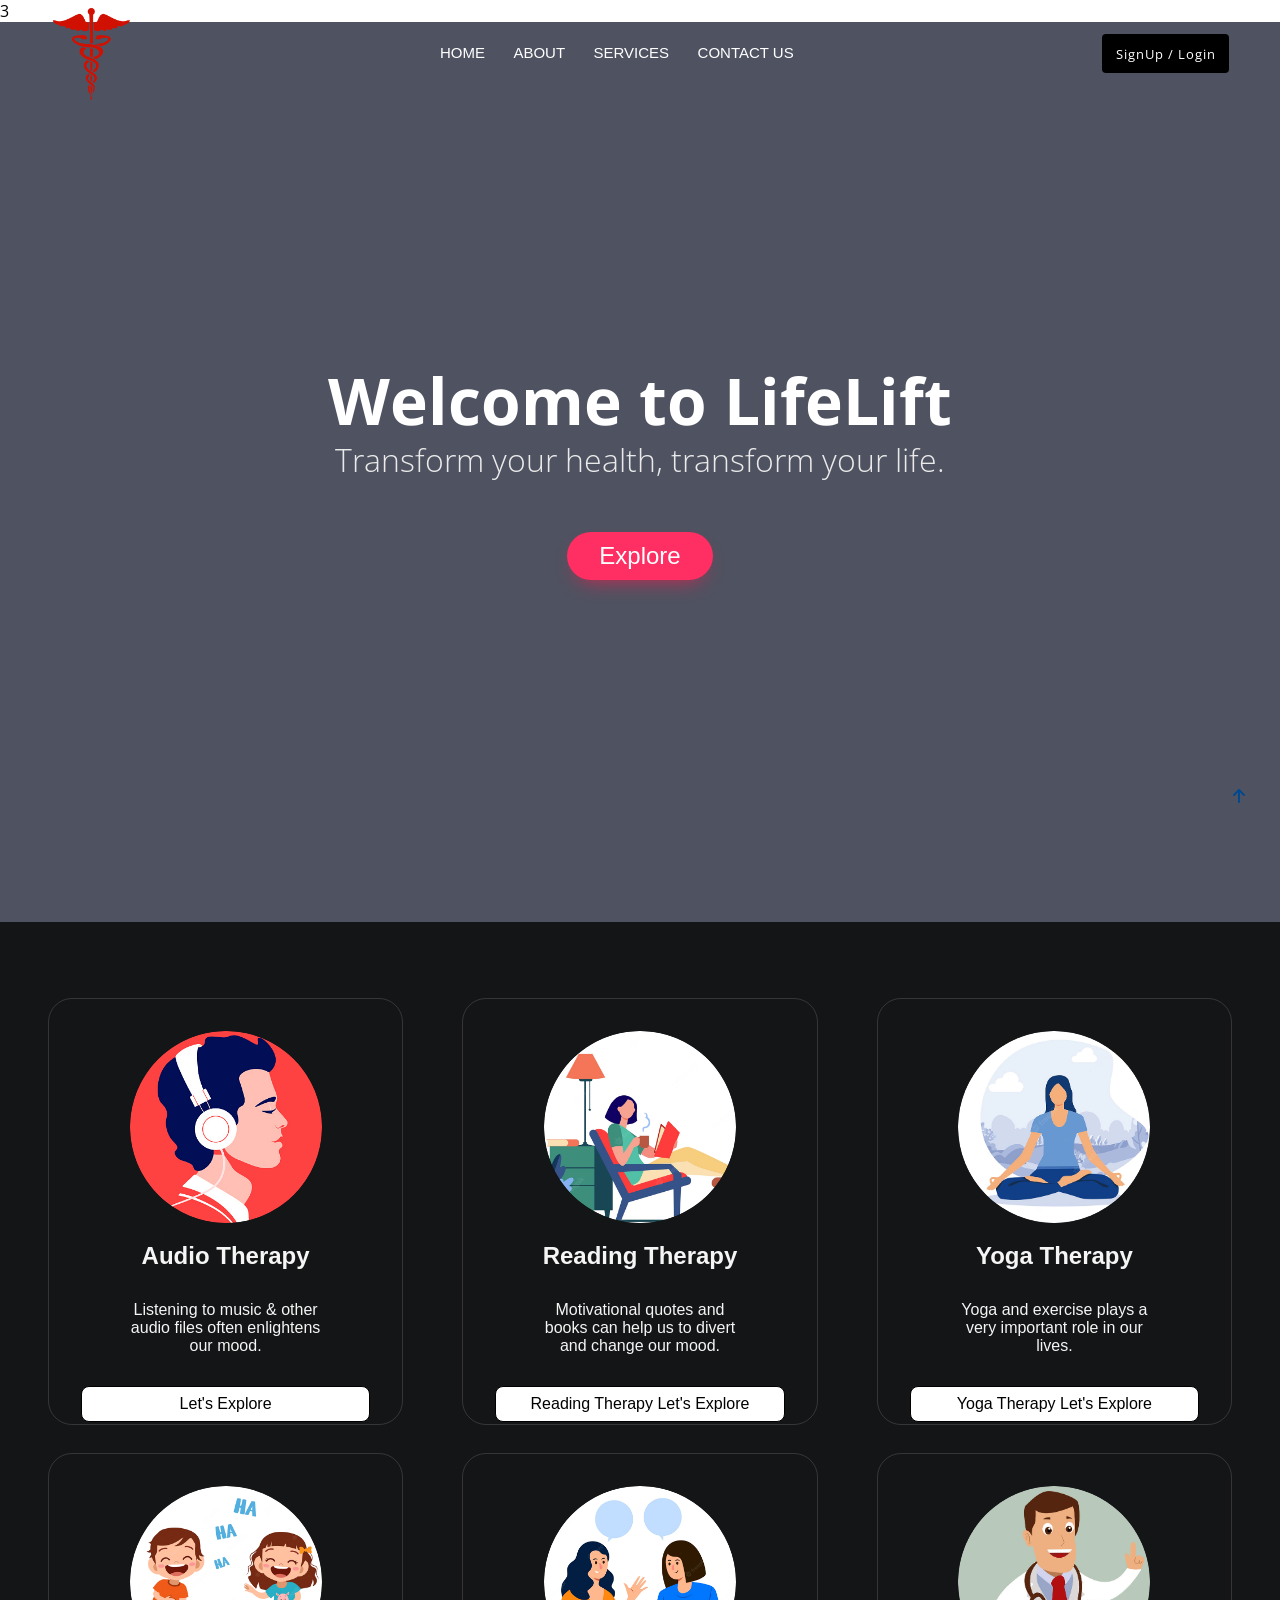
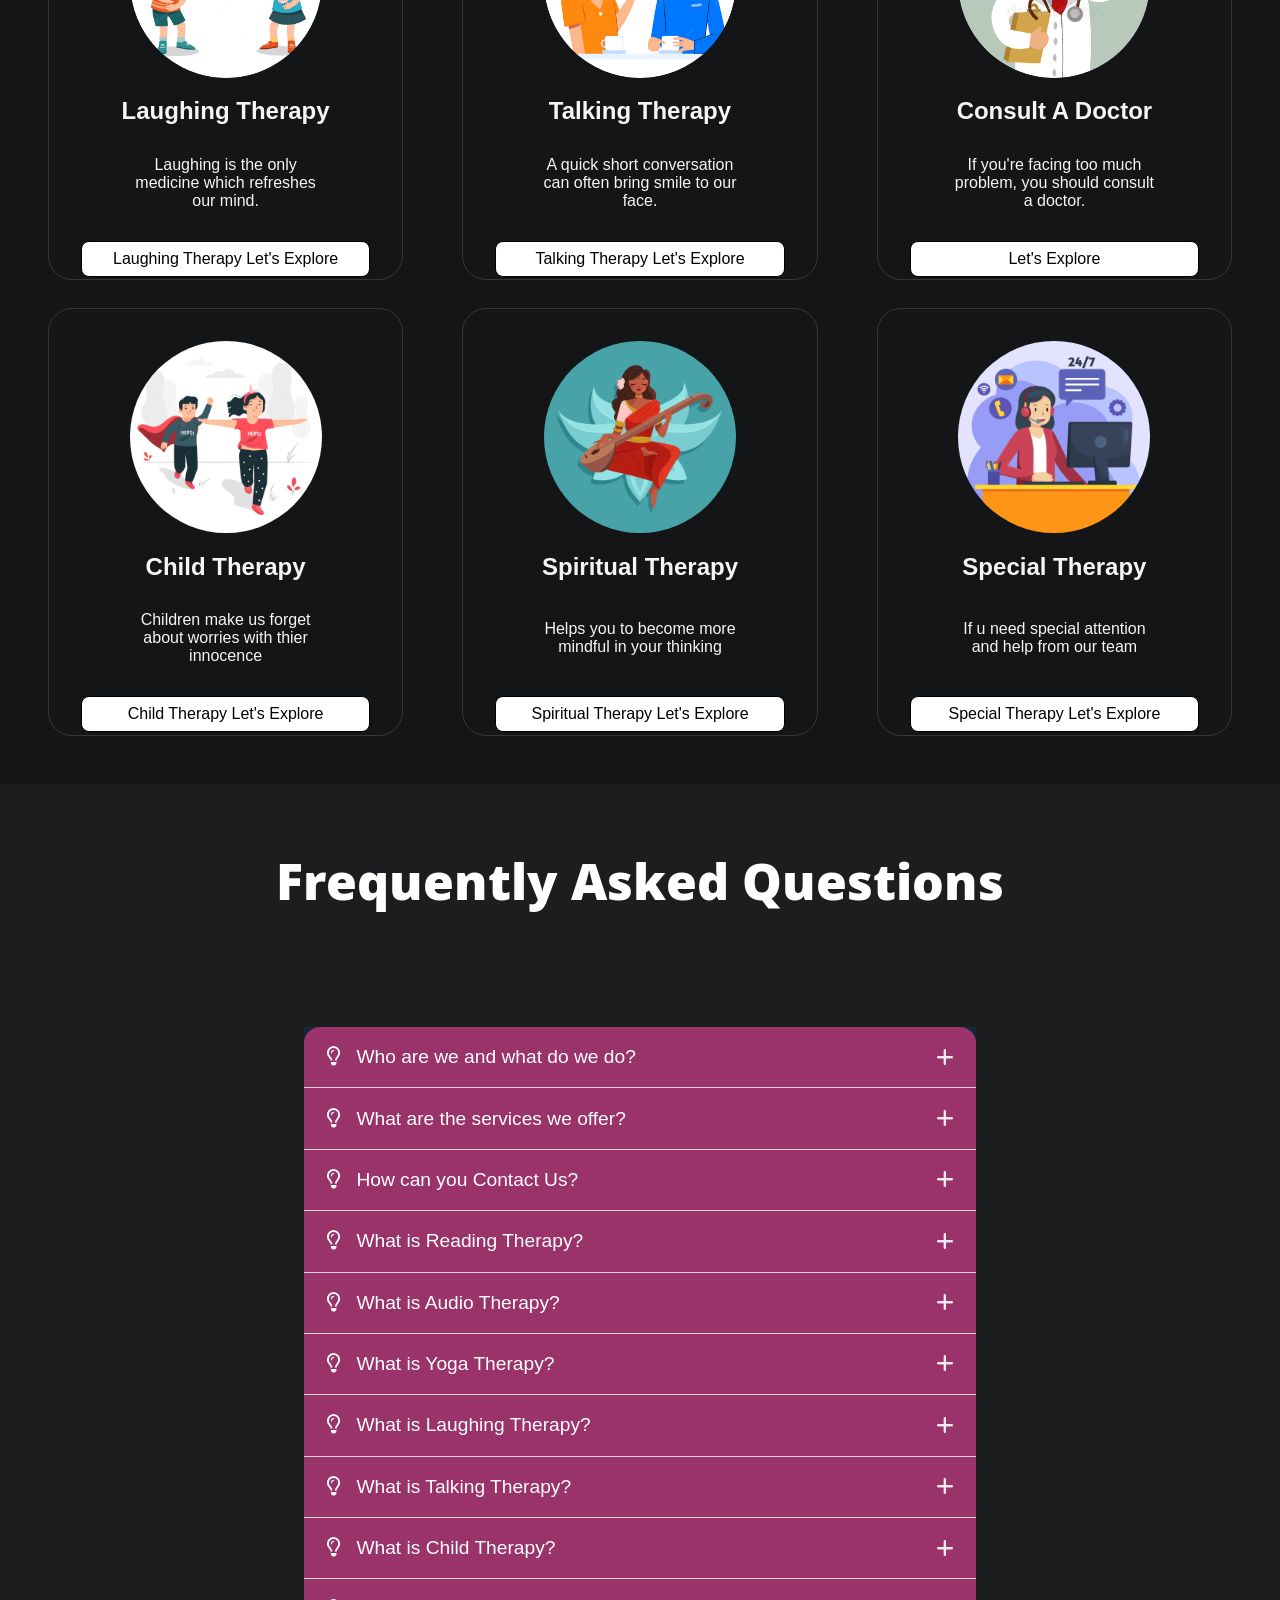
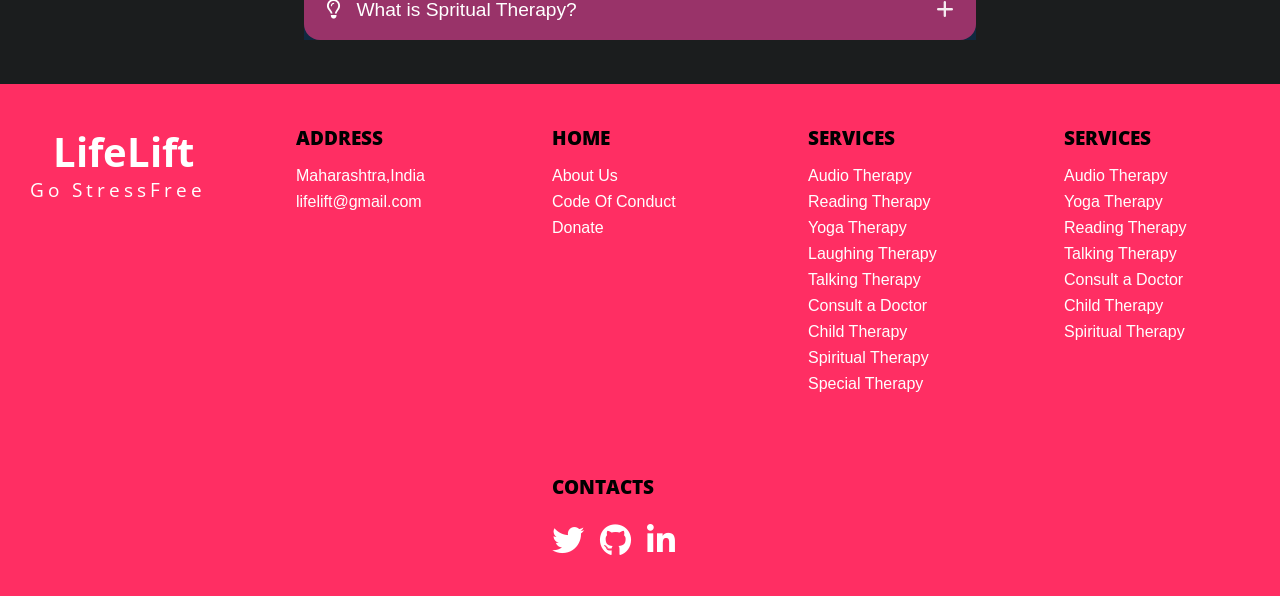
==== commit da78707a: "Update index.html update contact" ====
--- a/index.html
+++ b/index.html
@@ -529,7 +529,7 @@
               <a href="#">Code Of Conduct</a>
             </li>
             <li>
-              <a href="https://github.com/illunise/hackathon-project">Contribute</a>
+           <!--   <a href="https://github.com/illunise/hackathon-project">Contribute</a> -->
             </li>
             <li>
               <a href="#">Donate</a>
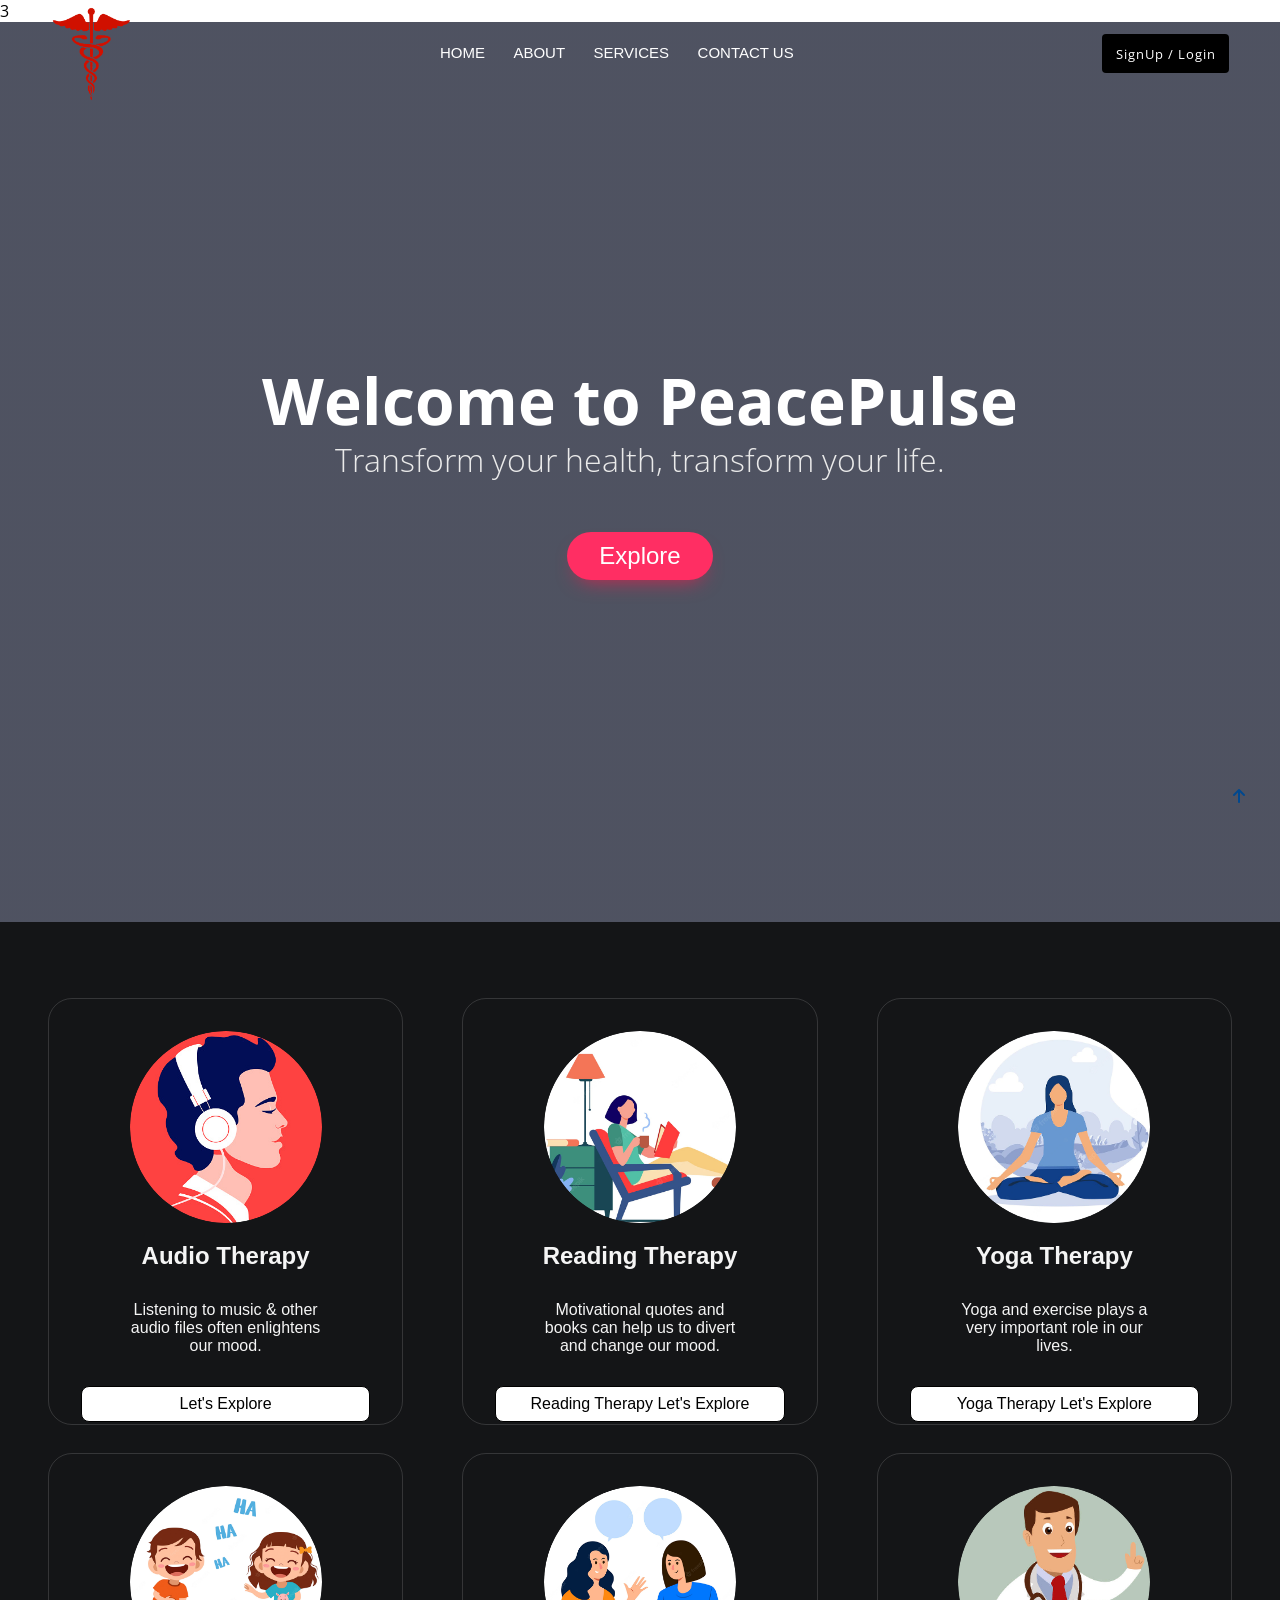
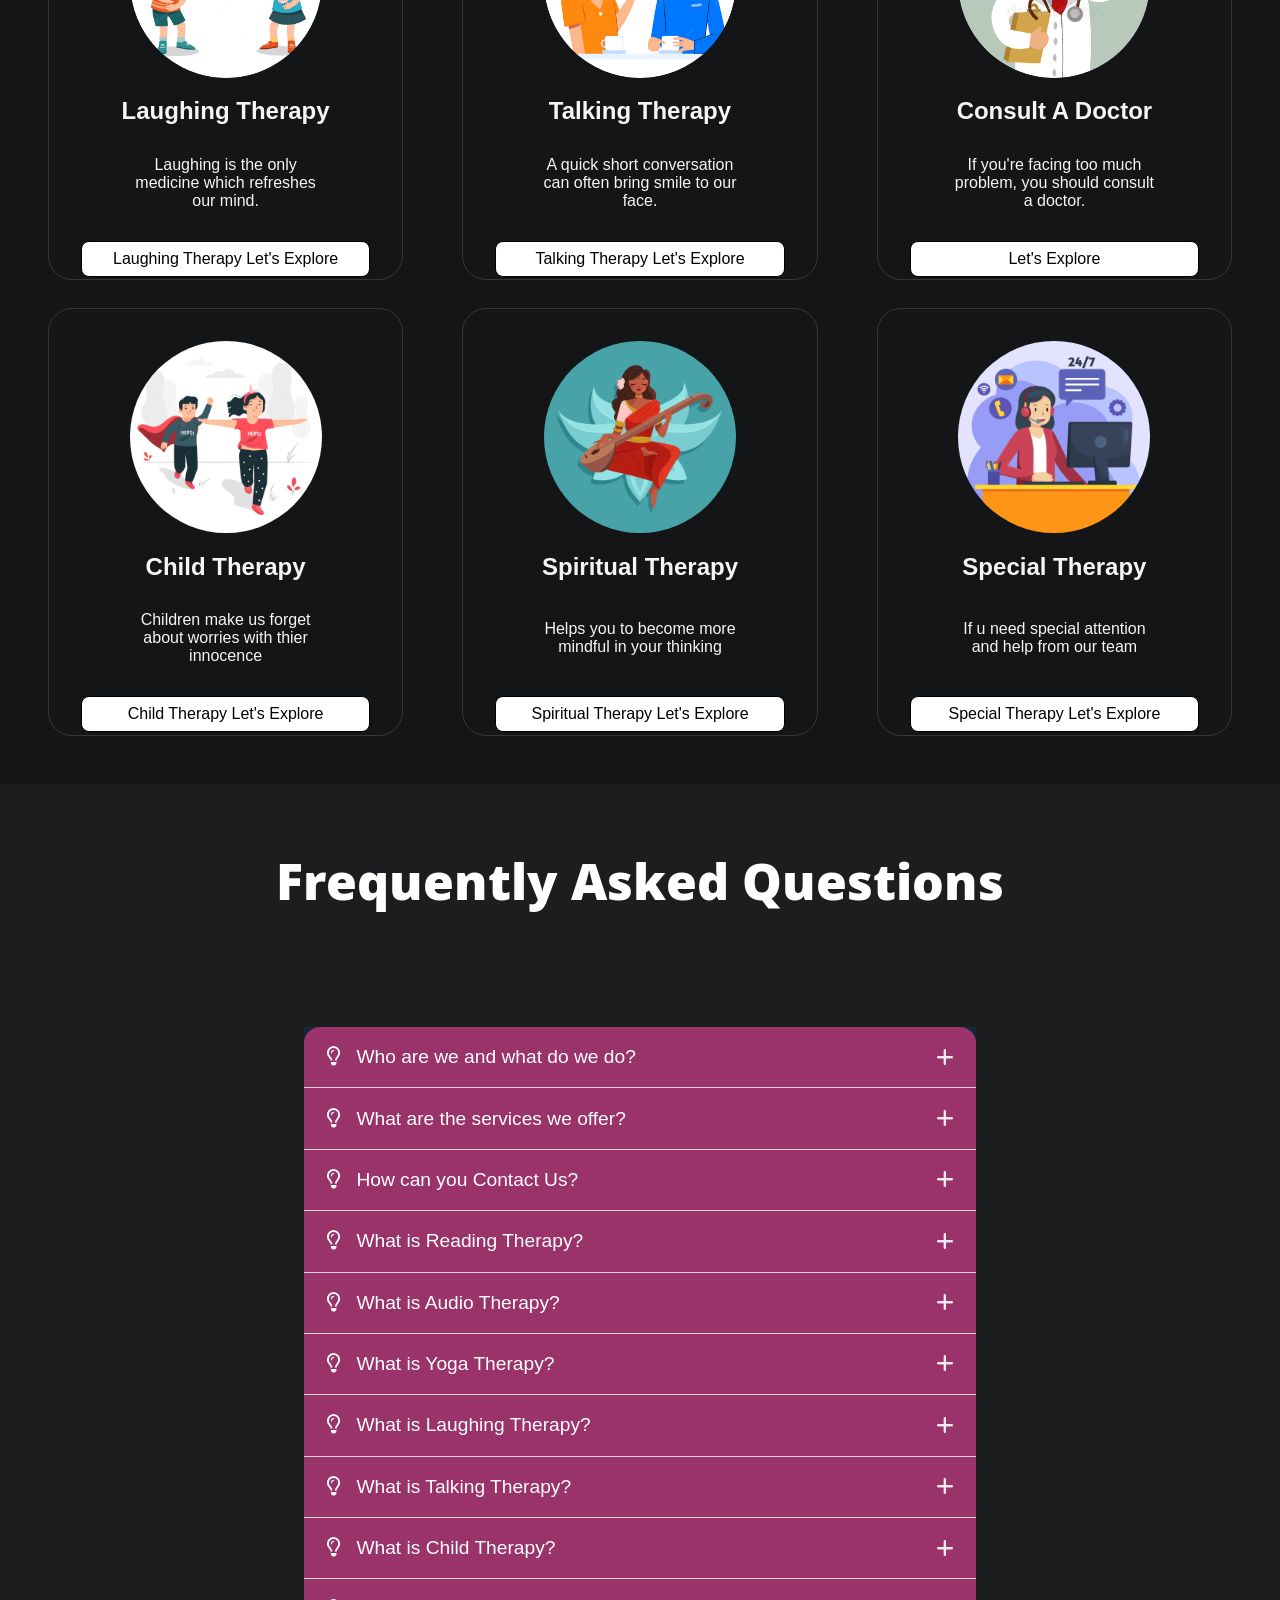
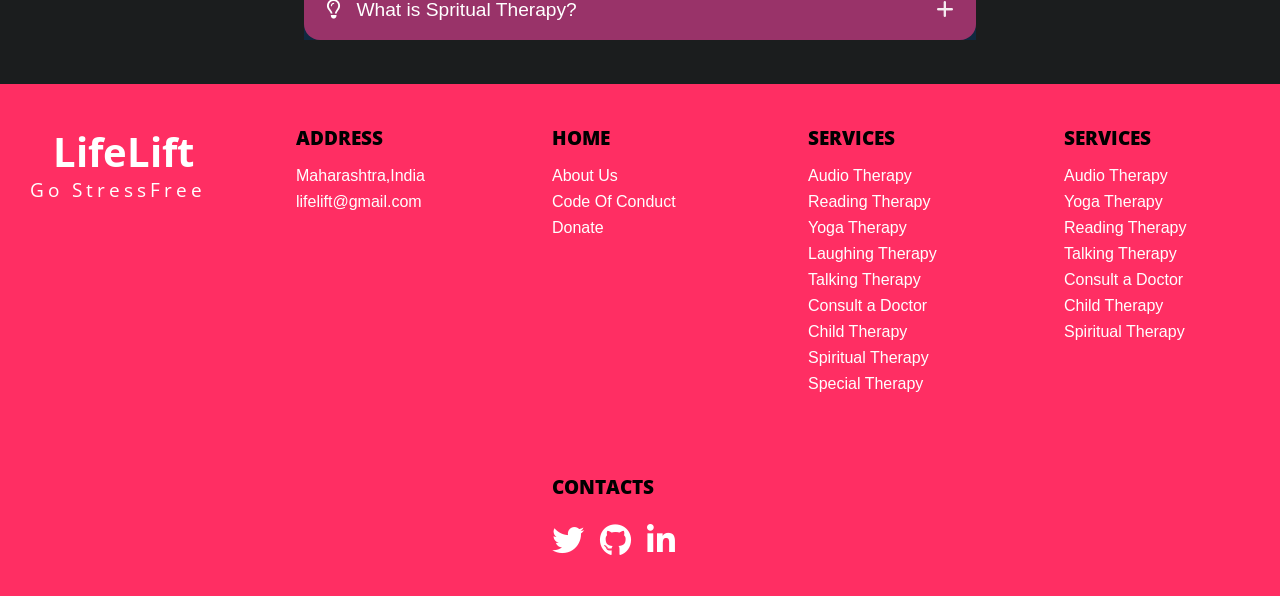
==== commit bbb2a169: "Update index.html update index" ====
--- a/index.html
+++ b/index.html
@@ -62,7 +62,7 @@
       </ul>
     </div>
     <div class="content">
-      <h1>Welcome to LifeLift</h1>
+      <h1>Welcome to PeacePulse</h1>
       <h3>Transform your health, transform your life.</h3>
       <a href="#services" class="button-34" alt="Explore">Explore</a>
     </div>
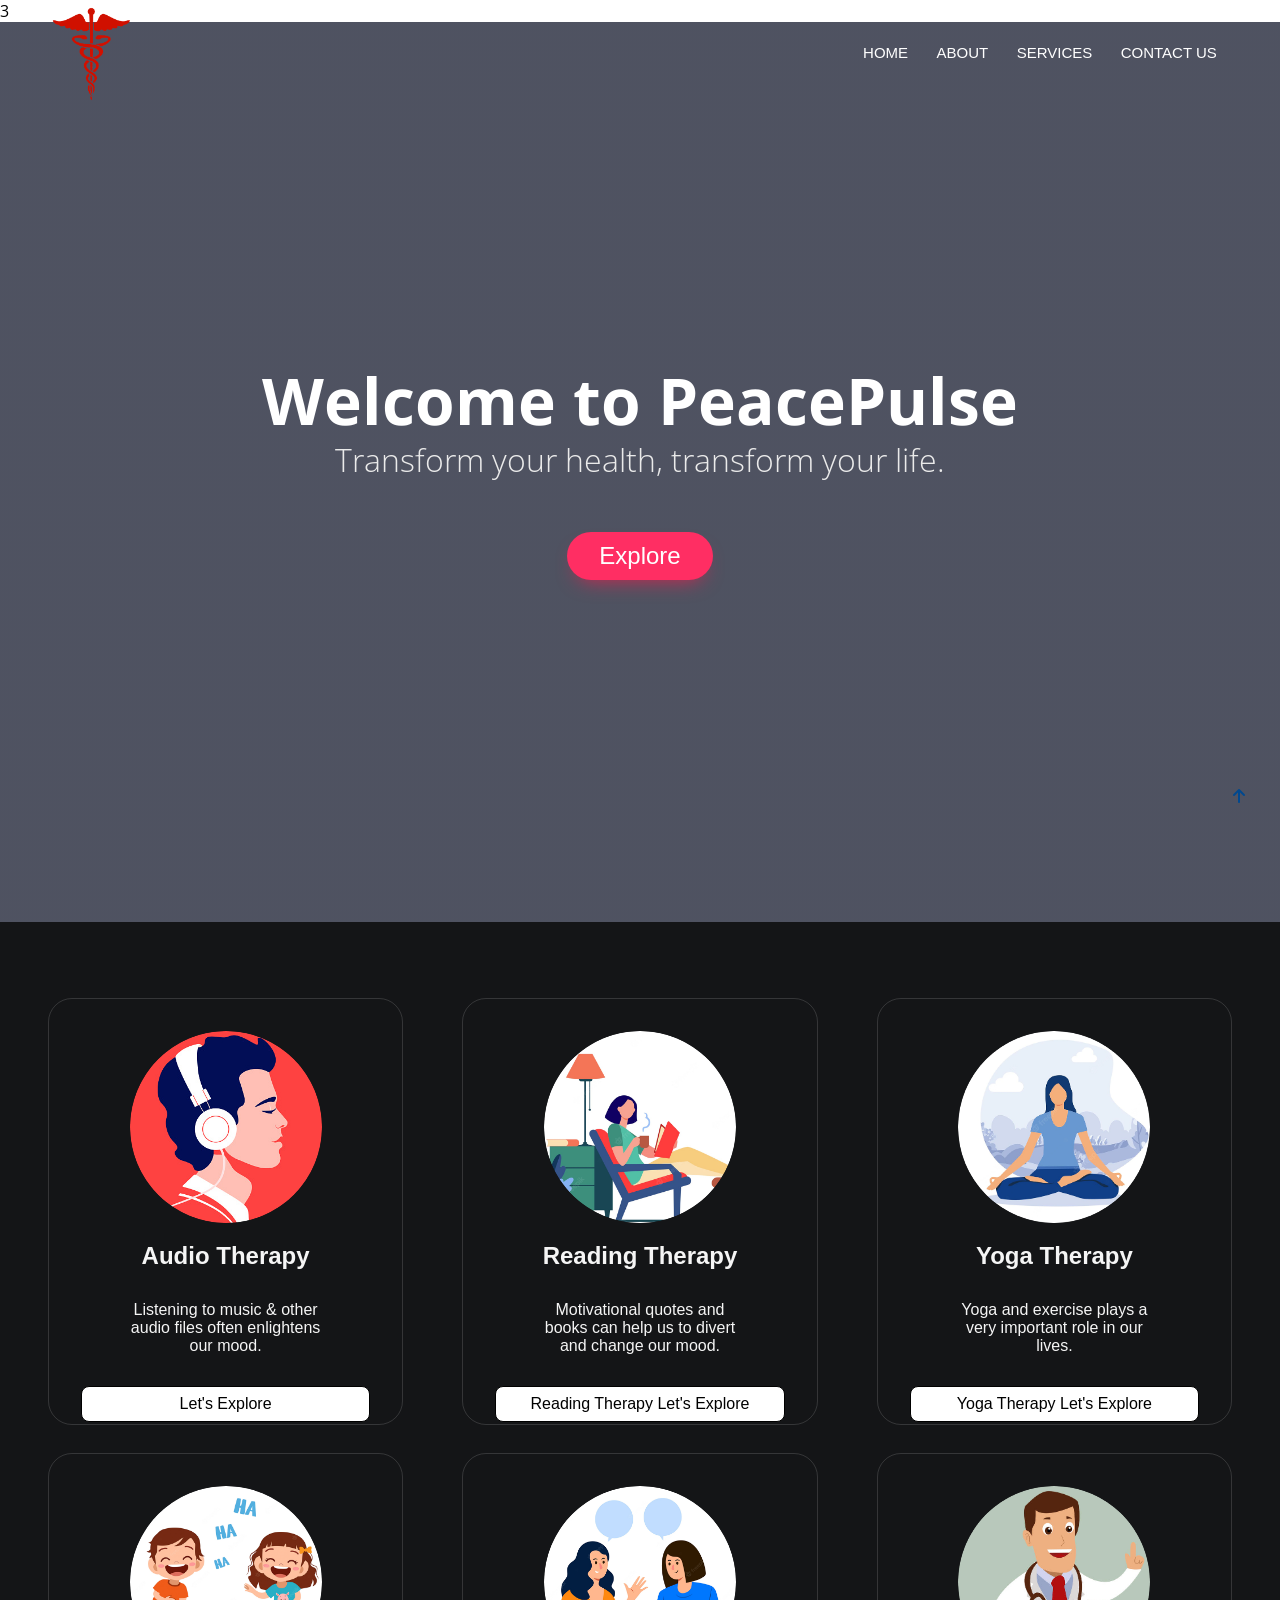
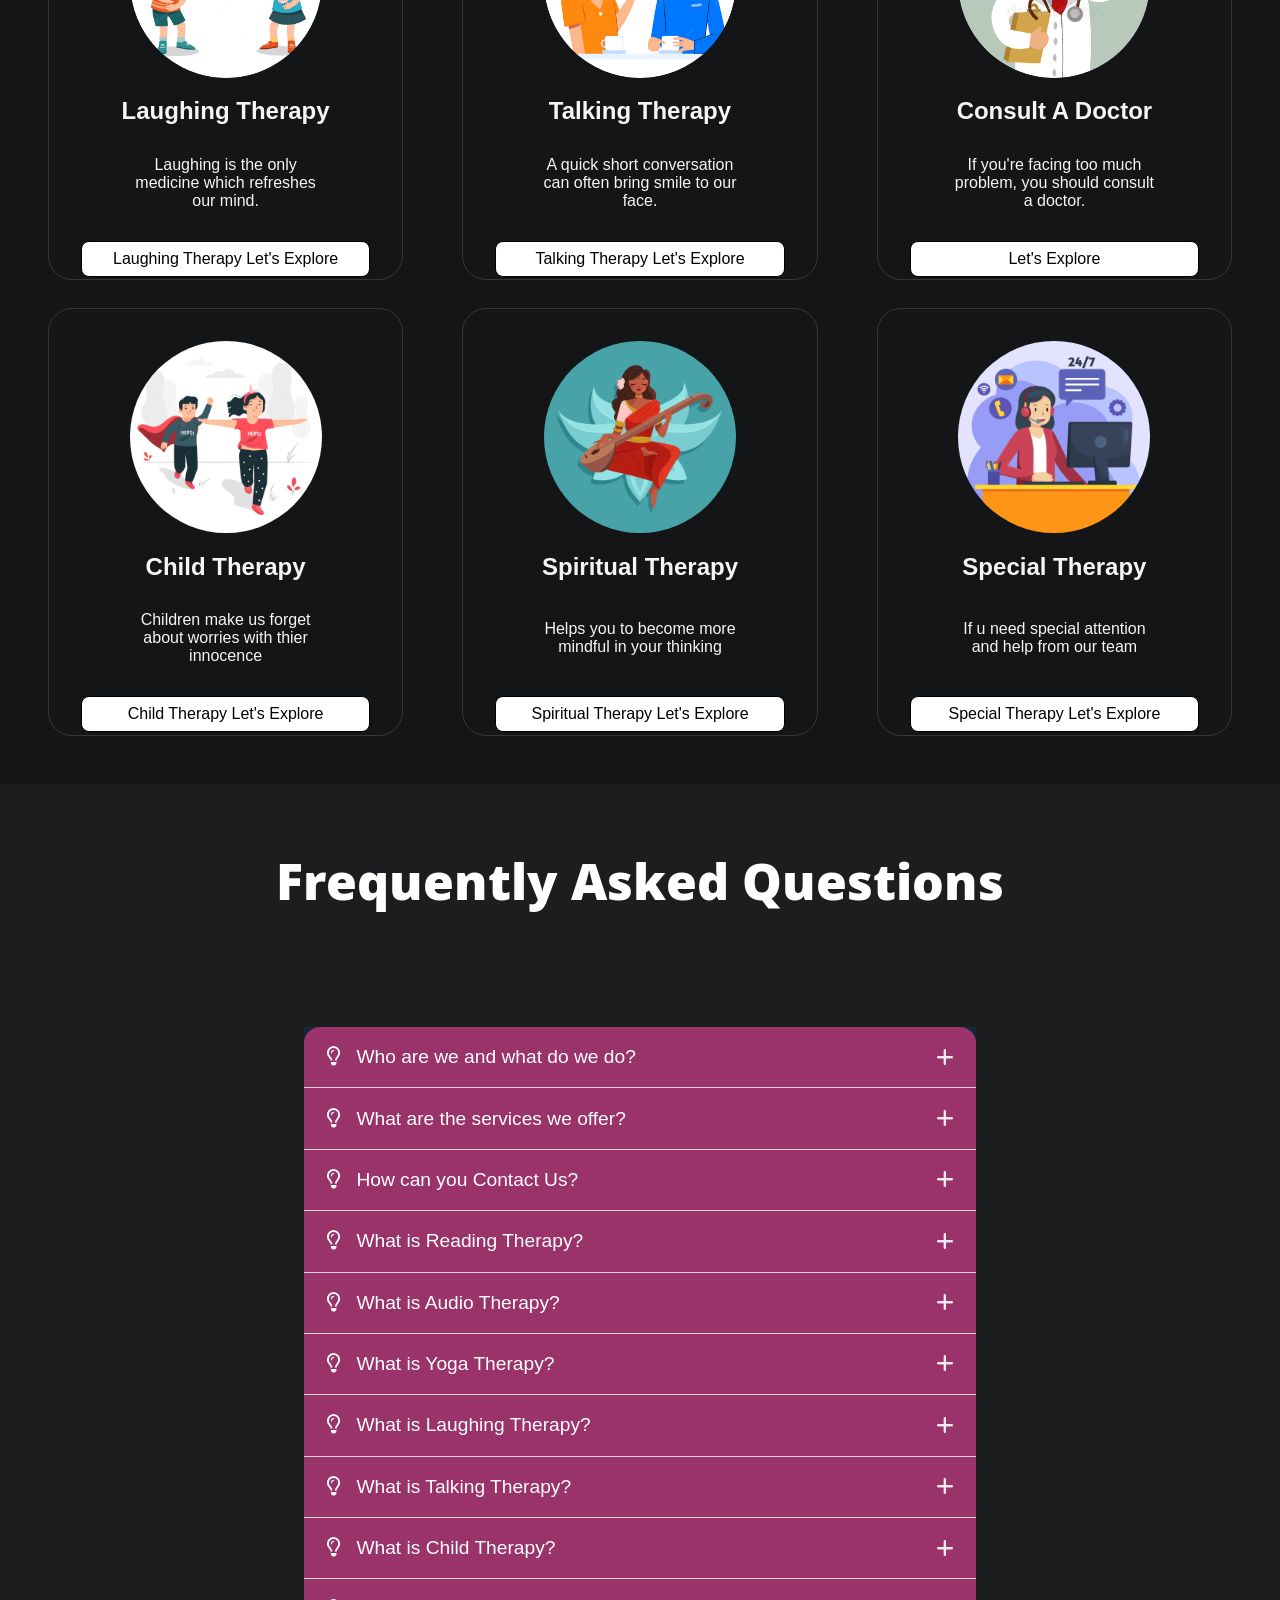
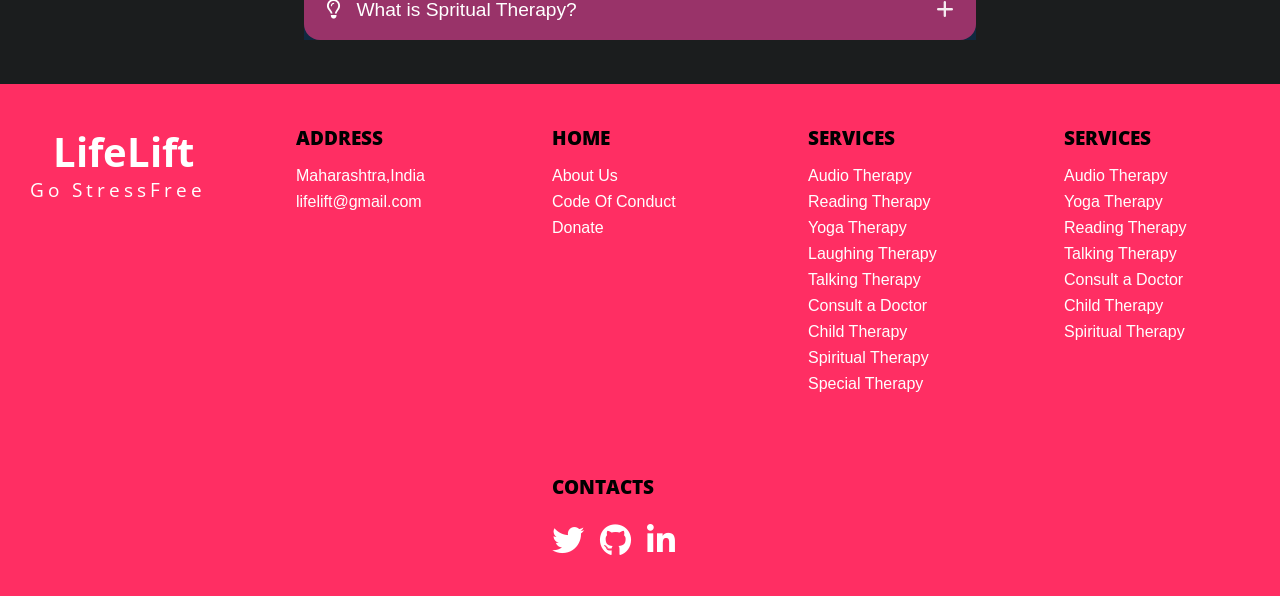
==== commit a5659e41: "Update index.html update login button" ====
--- a/index.html
+++ b/index.html
@@ -38,10 +38,10 @@
           <li><a href="#">HOME</a></li>
           <li><a href="#about">ABOUT</a></li>
           <li><a href="#services">SERVICES </a></li>
-          <li><a href="html/contact.html">CONTACT US </a></li>
+         <li><a href="html/contact.html">CONTACT US </a></li>
         </ul>
       </div>
-      <button class="login-button"><a href="html/login.html">SignUp / Login</a></button>
+     <!-- <button class="login-button"><a href="html/login.html">SignUp / Login</a></button>-->
       <div class="hamburger" id="ham">
         <i class="cancel fa-solid fa-xmark"></i>
 
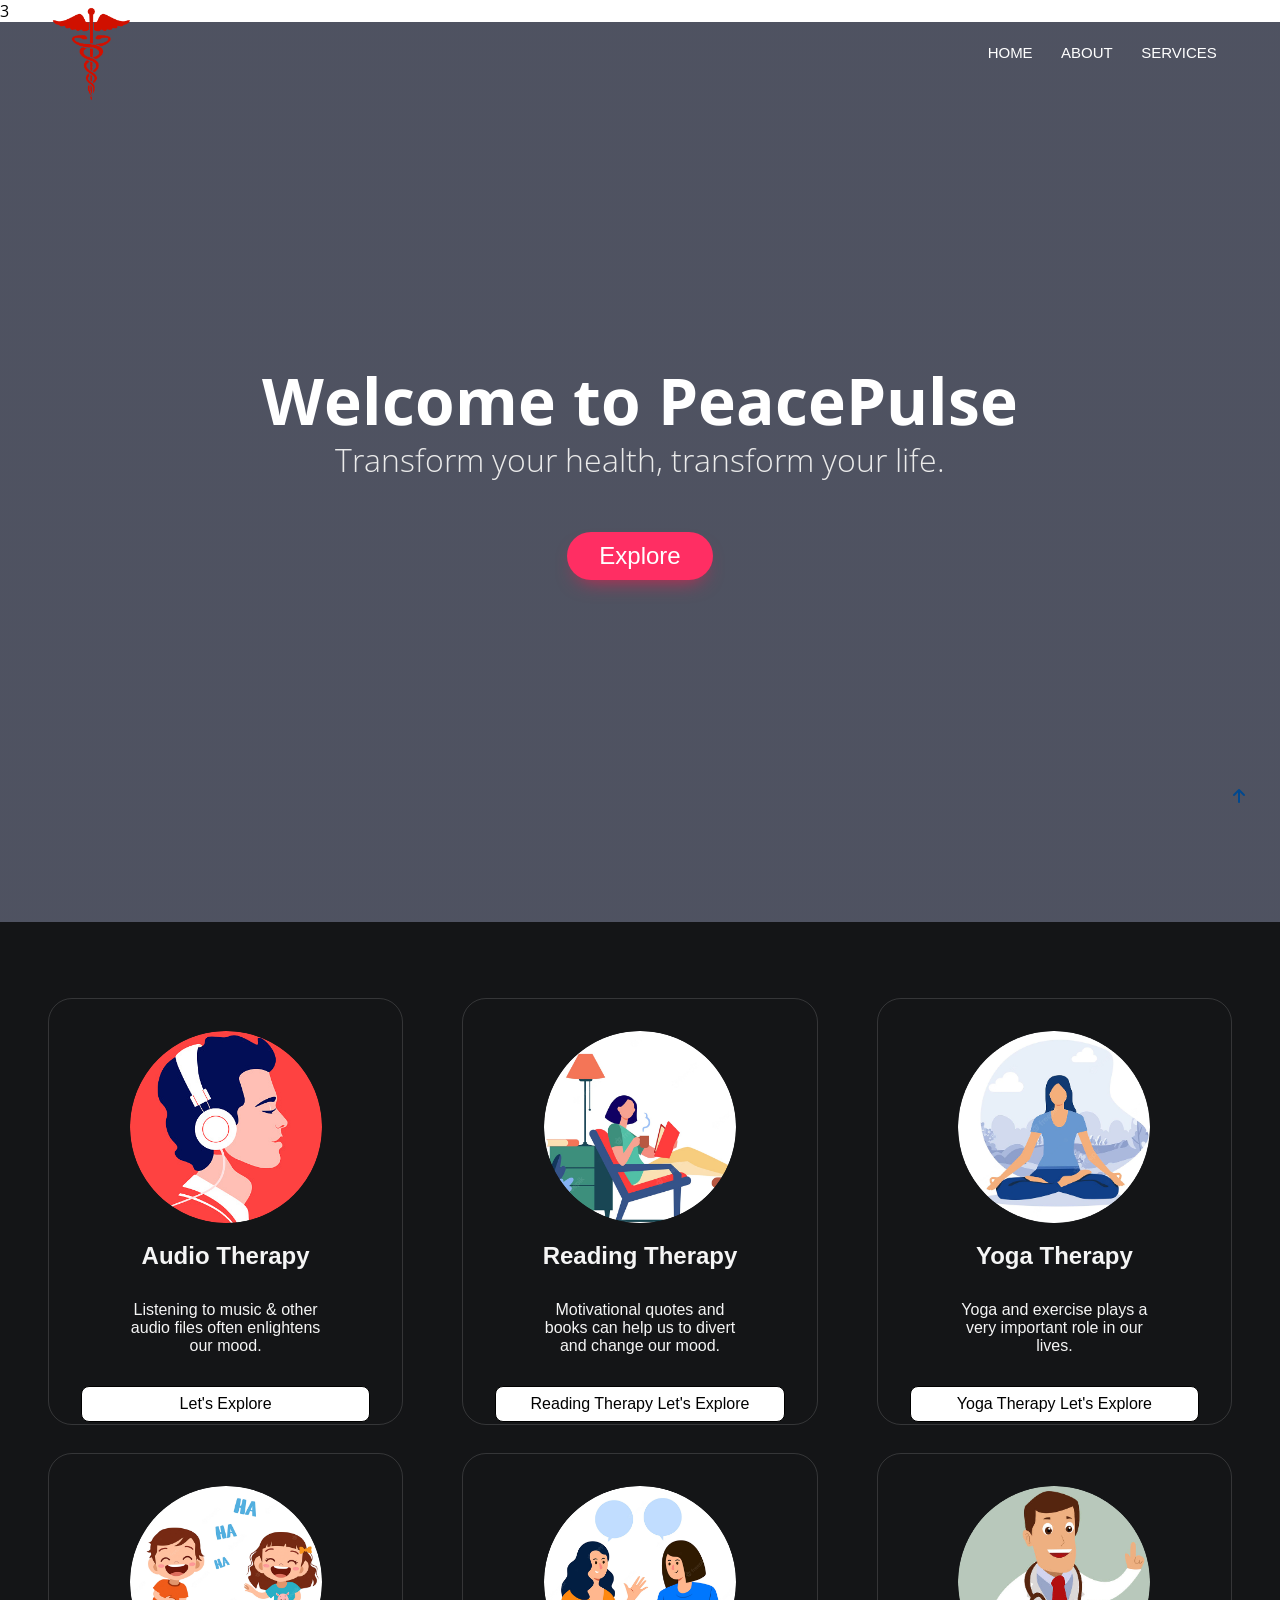
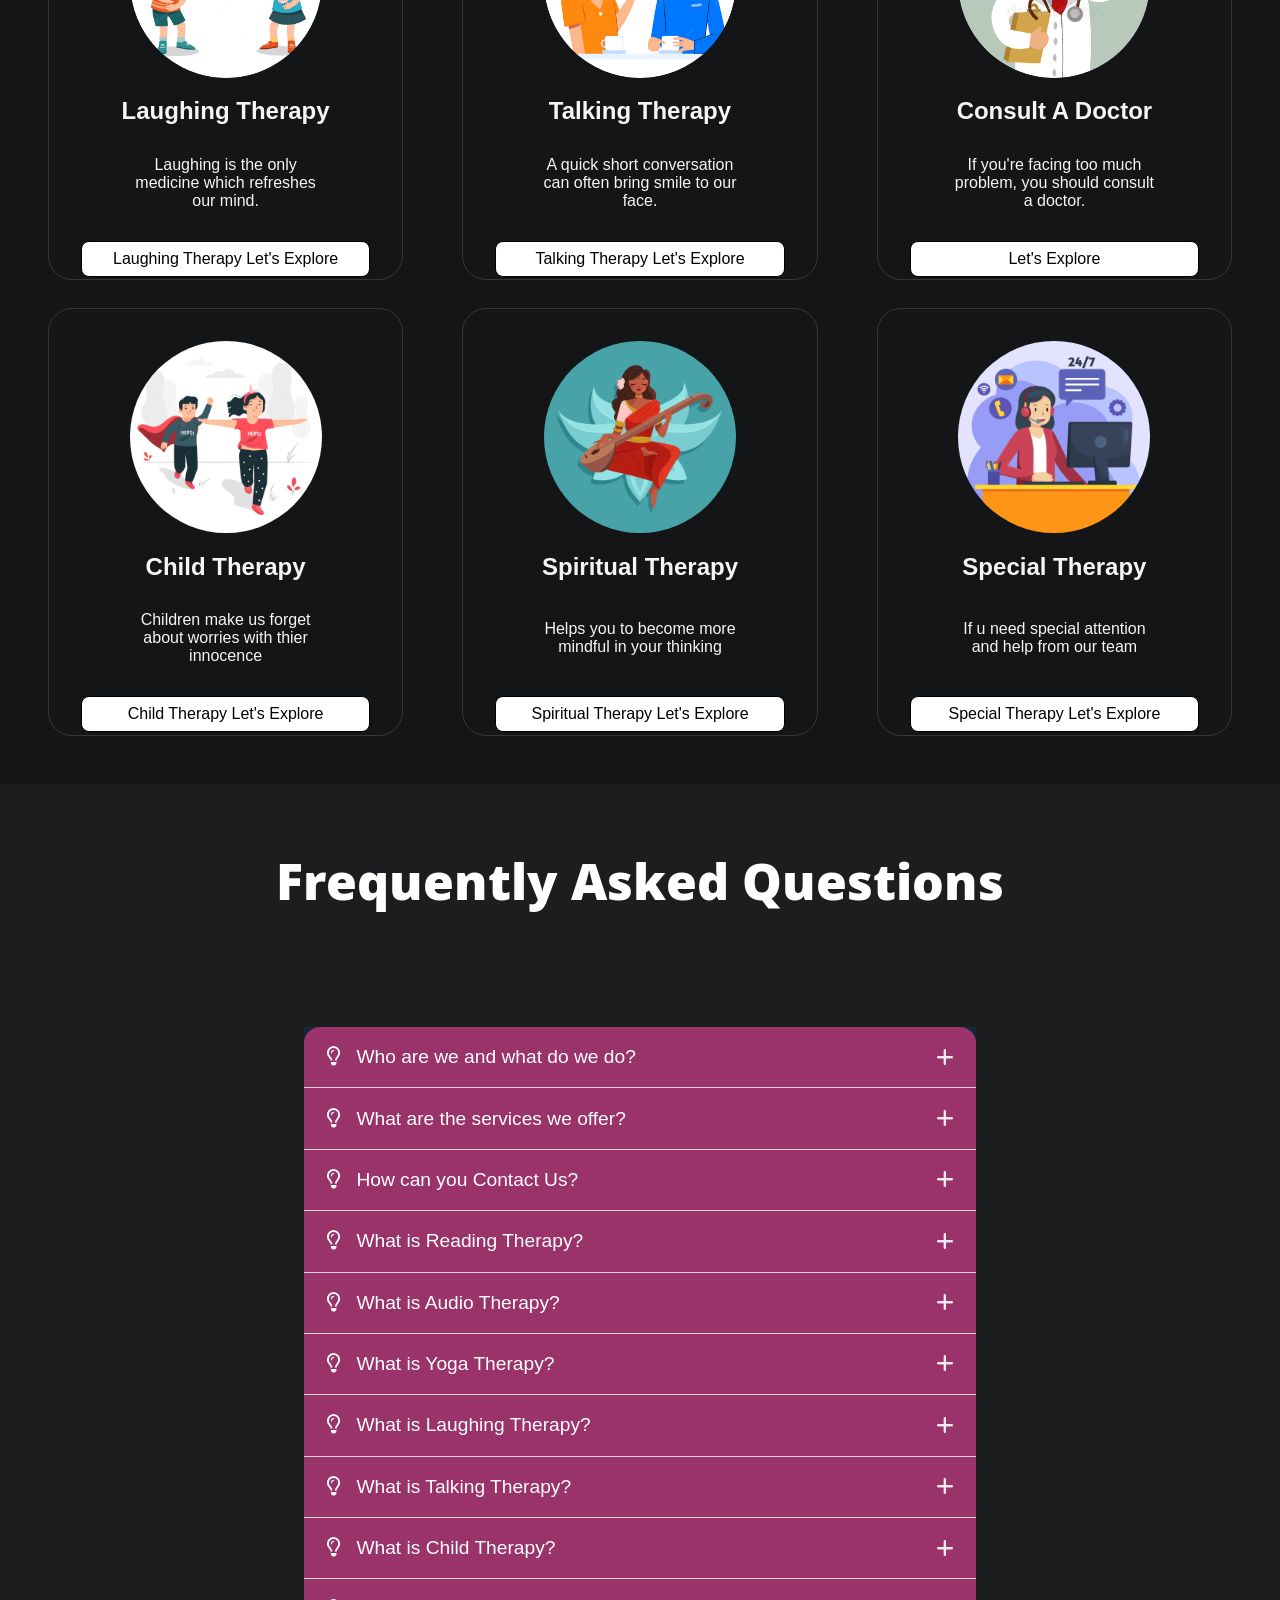
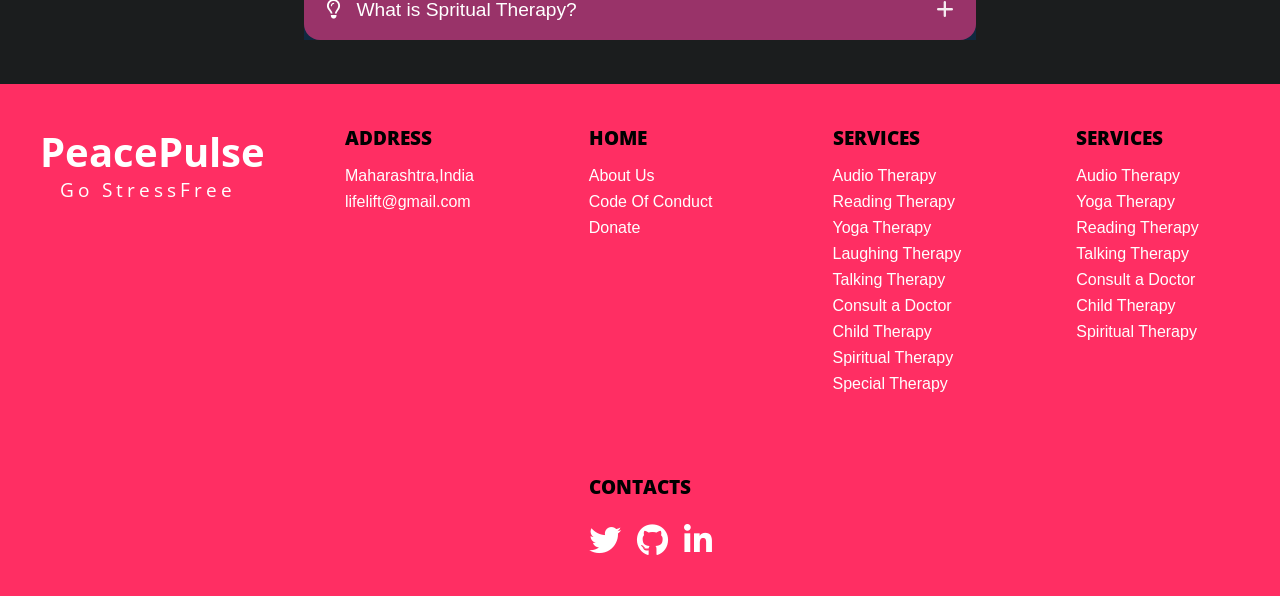
==== commit a6c29e8e: "Update index.html update html" ====
--- a/index.html
+++ b/index.html
@@ -38,7 +38,7 @@
           <li><a href="#">HOME</a></li>
           <li><a href="#about">ABOUT</a></li>
           <li><a href="#services">SERVICES </a></li>
-         <li><a href="html/contact.html">CONTACT US </a></li>
+      <!--   <li><a href="html/contact.html">CONTACT US </a></li> -->
         </ul>
       </div>
      <!-- <button class="login-button"><a href="html/login.html">SignUp / Login</a></button>-->
@@ -504,7 +504,7 @@
       <div class="col">
         <!--logo insert-->
         <a href="#" style="text-decoration: none;" class="footercontent">
-          <h2 class="footerheading">LifeLift</h2>
+          <h2 class="footerheading">PeacePulse</h2>
           <p class="footerpara">Go StressFree</p>
         </a>
       </div>
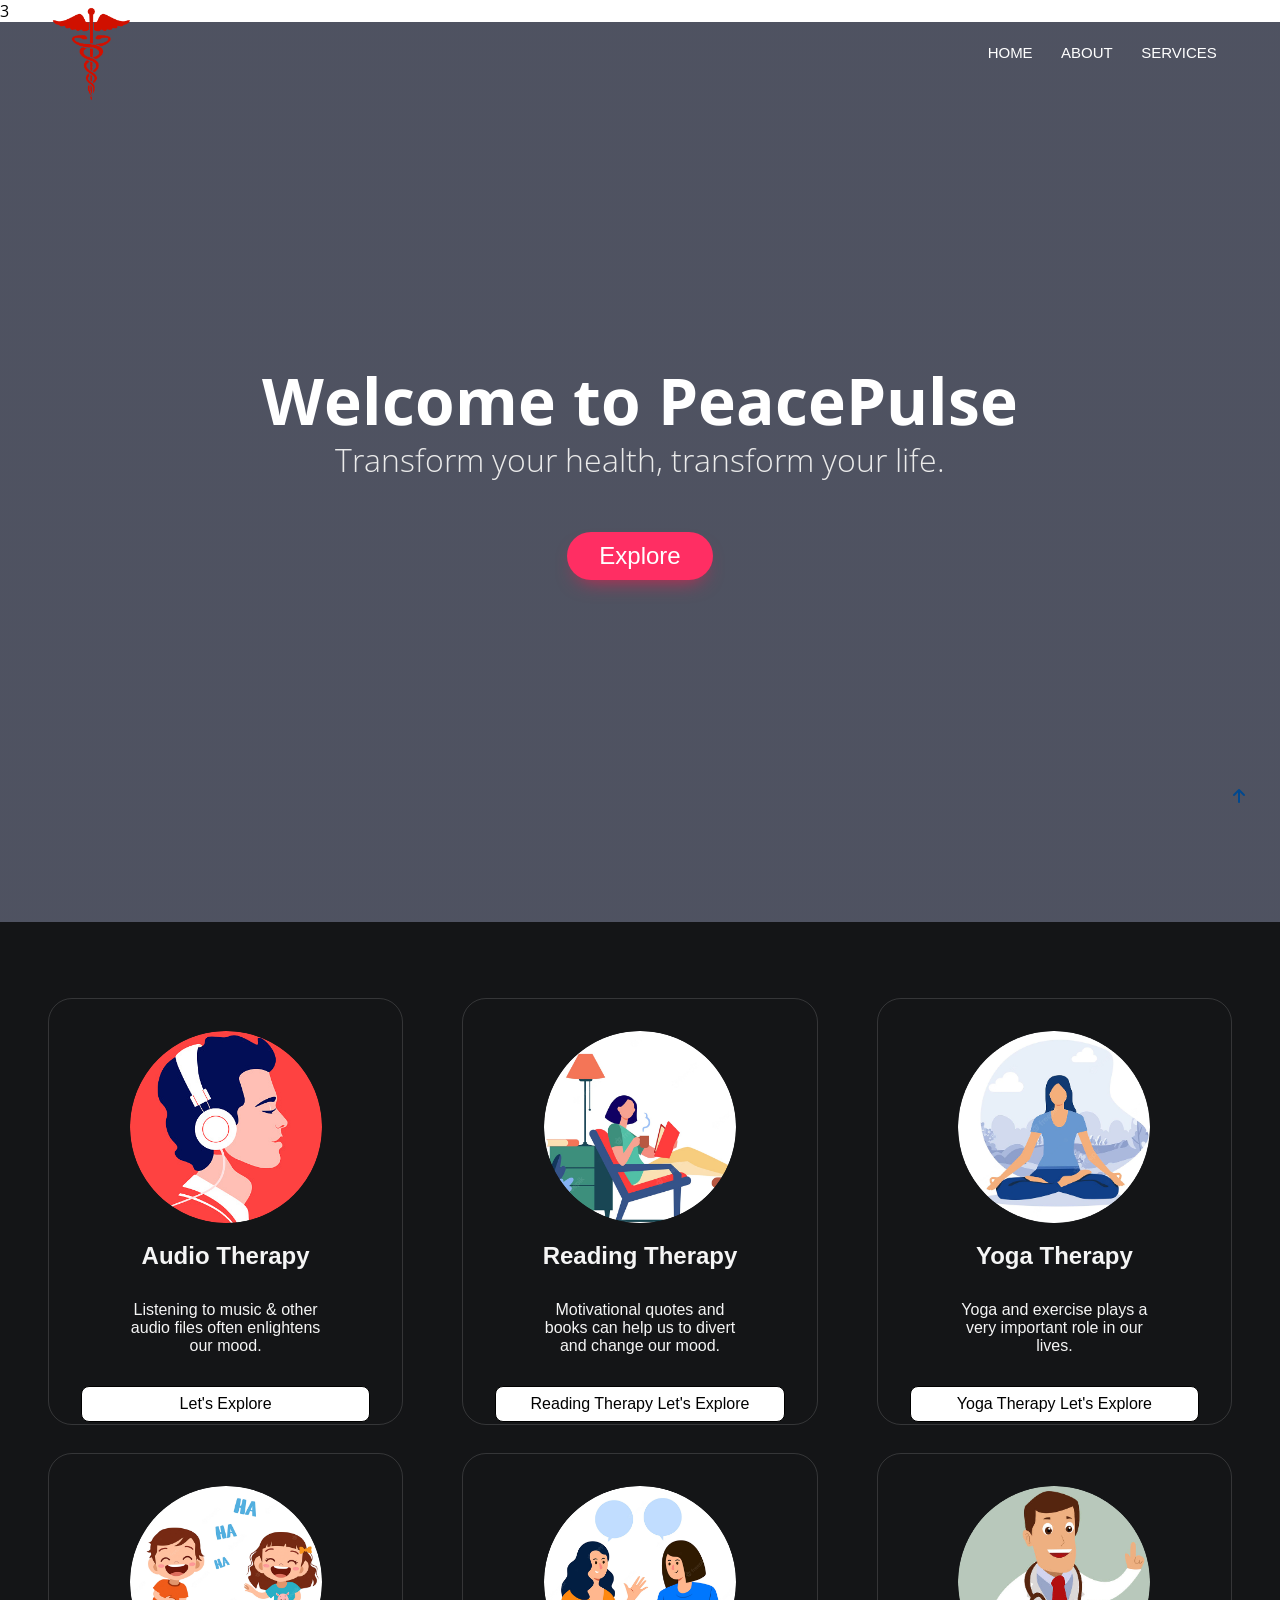
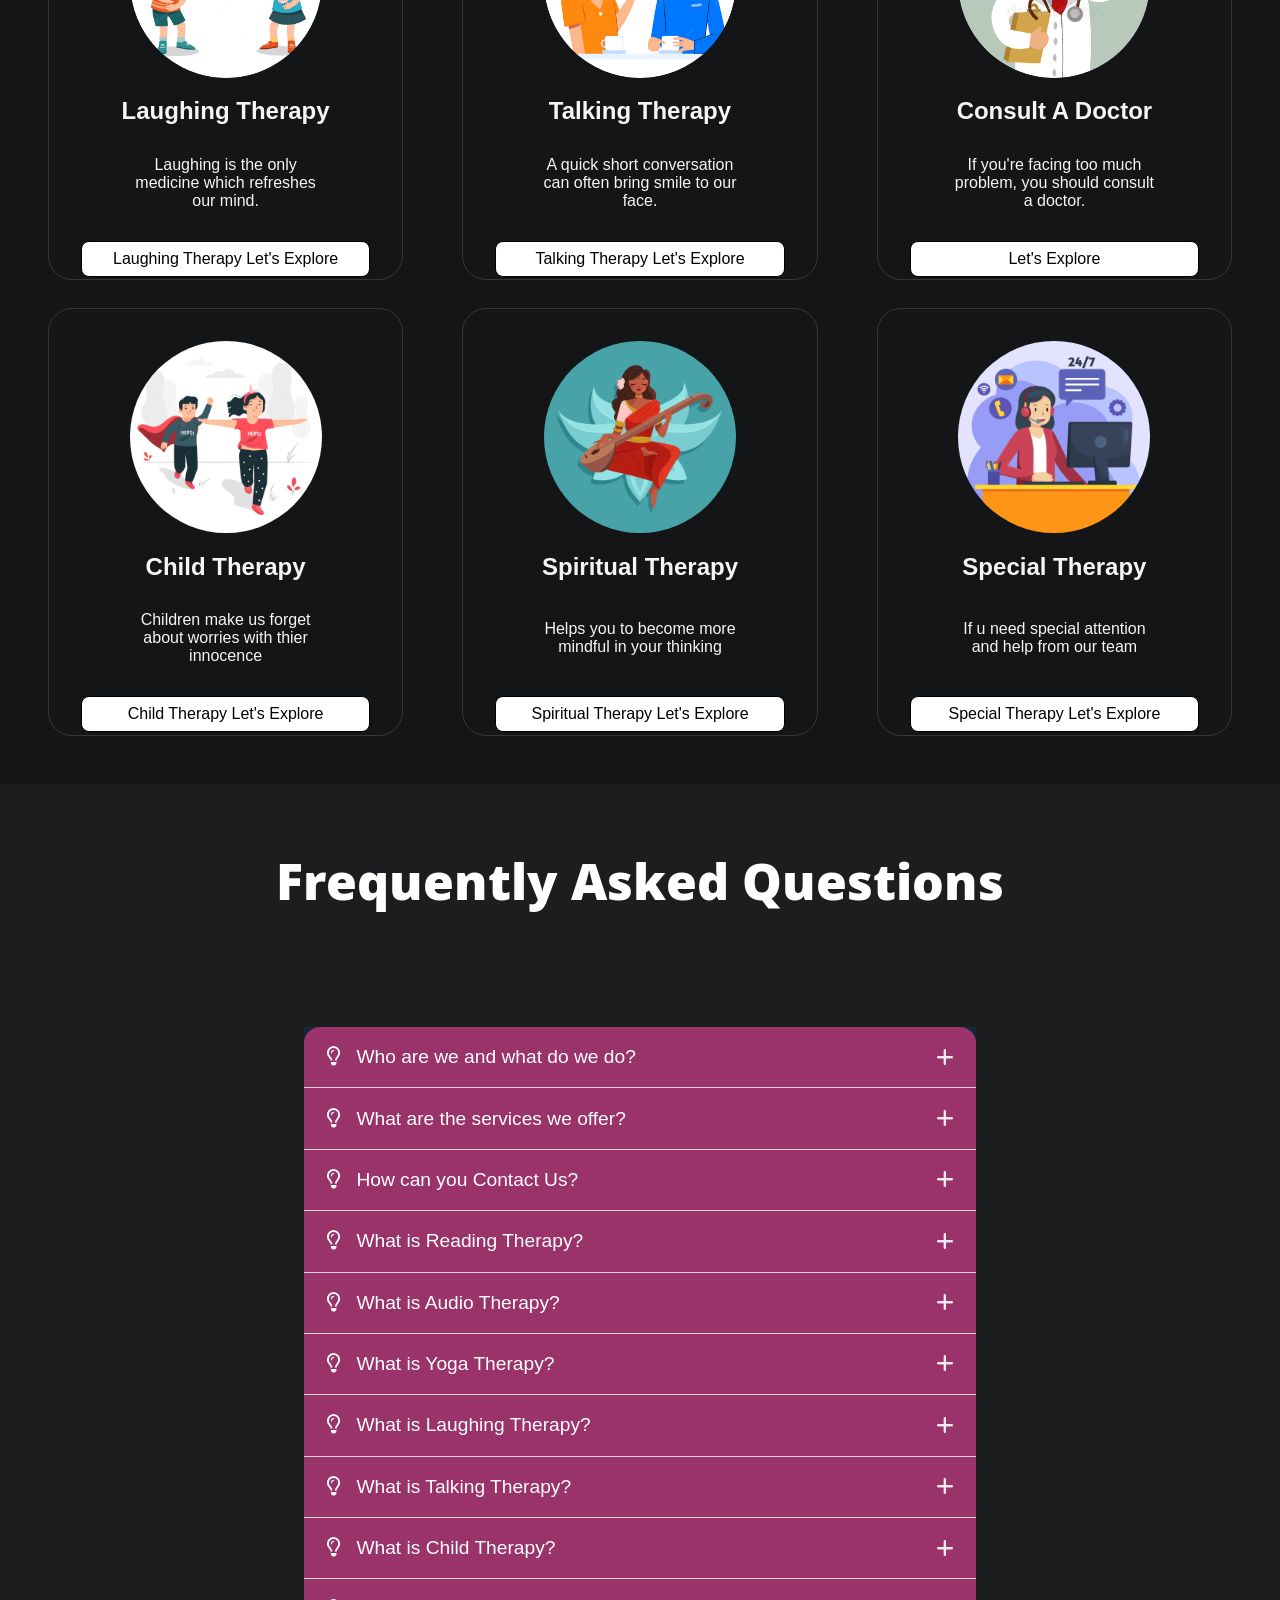
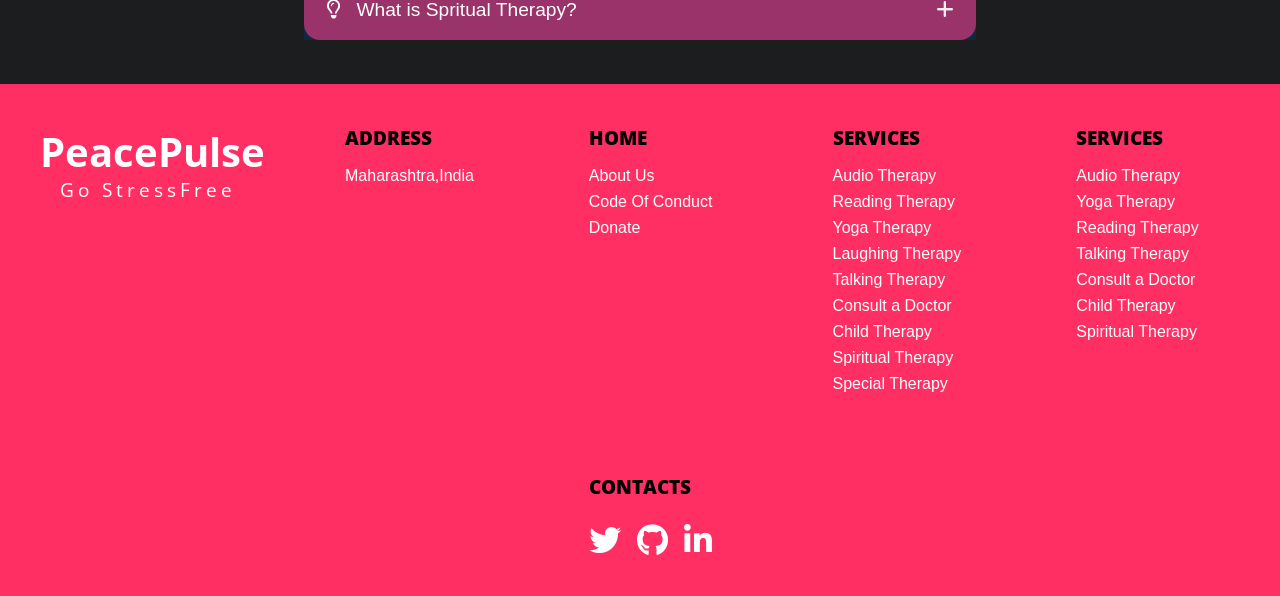
==== commit 483931a7: "Update index.html update" ====
--- a/index.html
+++ b/index.html
@@ -518,7 +518,7 @@
             <div class="underline"><span></span></div>
           </h3>
           <p>Maharashtra,India</p>
-          <p class="email-id"><a href="mailto:lifelift@gmail.com">lifelift@gmail.com</a></p>
+        <!--  <p class="email-id"><a href="mailto:lifelift@gmail.com">lifelift@gmail.com</a></p>-->
         </div>
         <!--HOME COLUMN-->
         <div class="col">
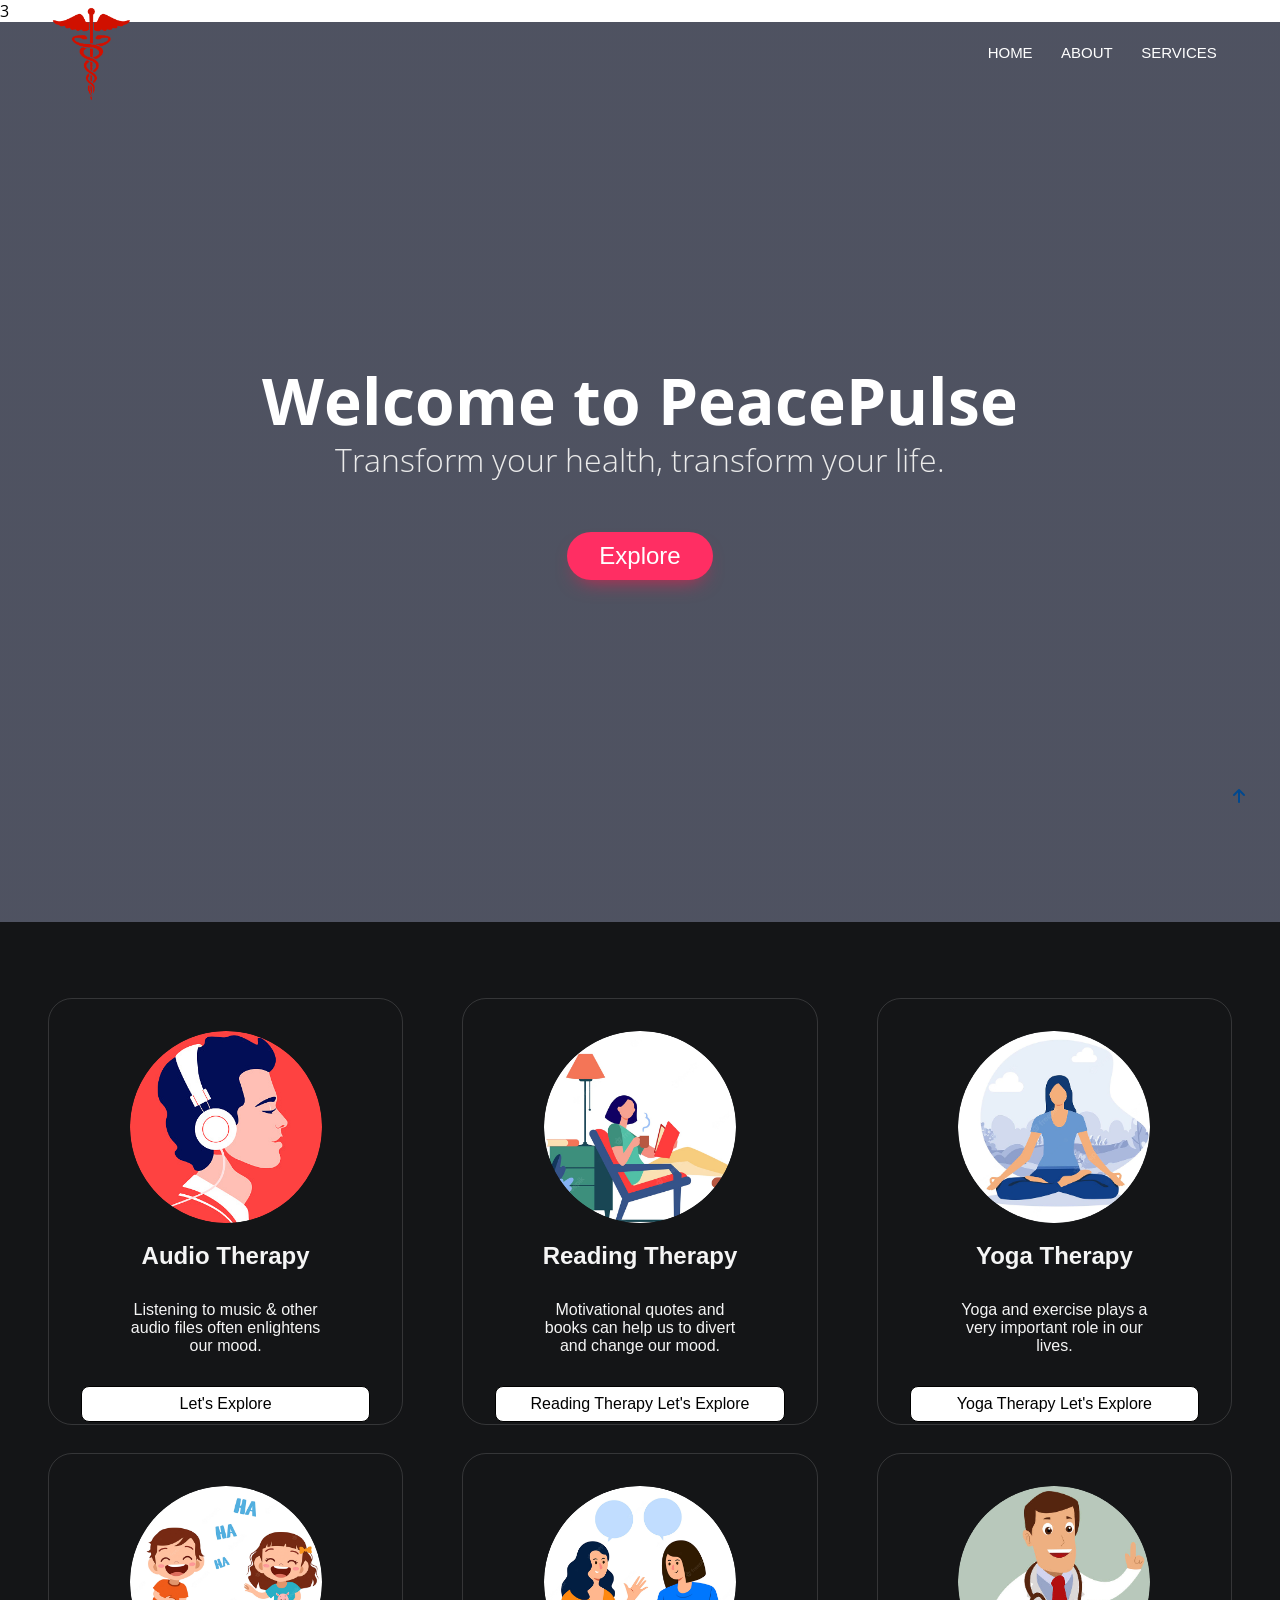
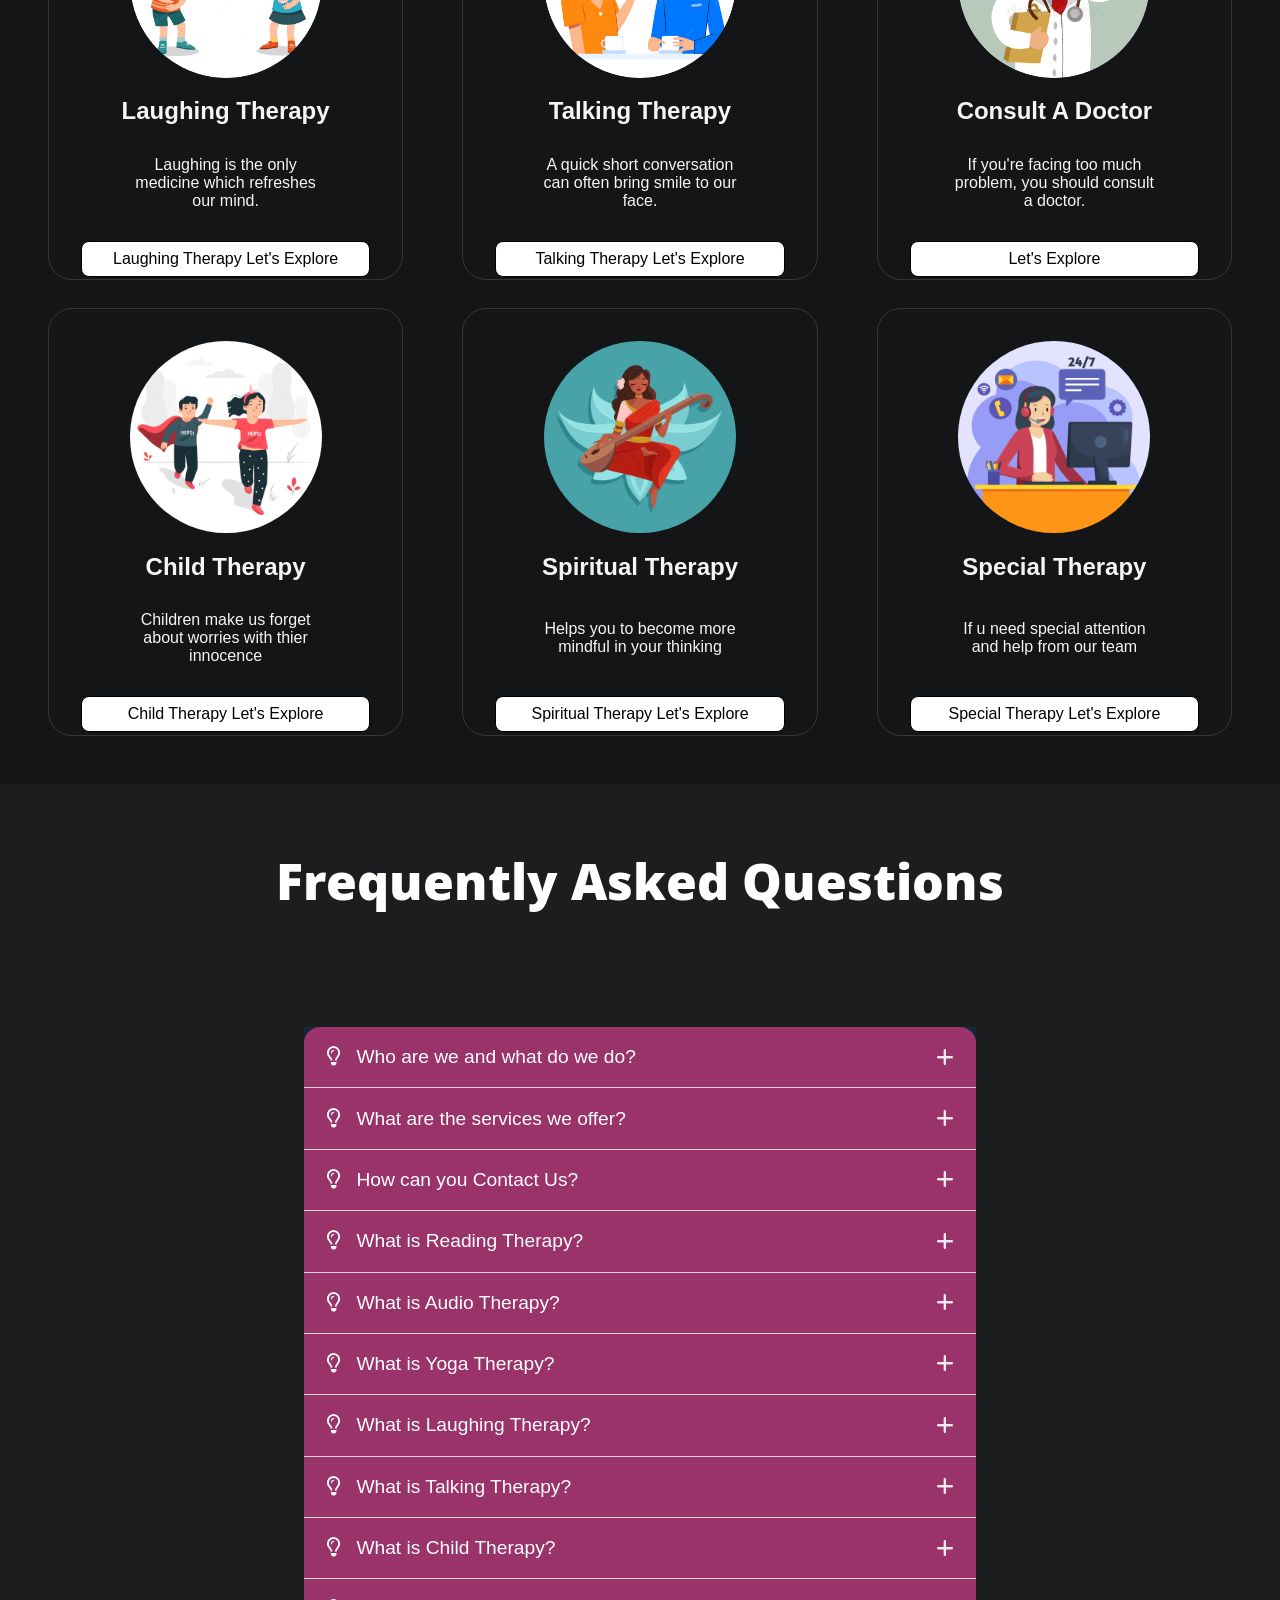
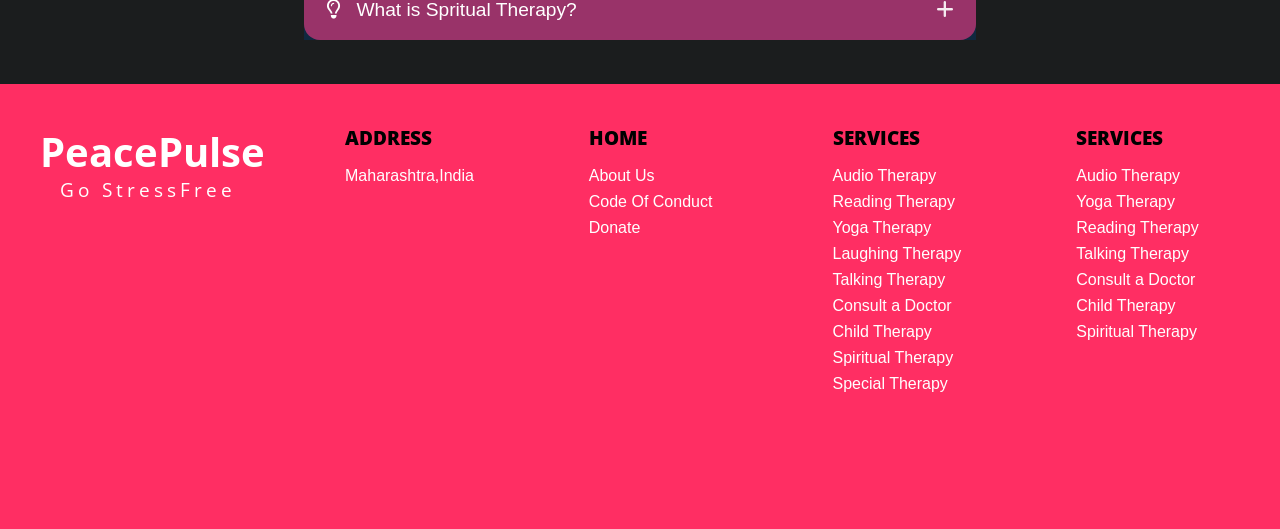
==== commit dfb9d2cf: "Update index.html update" ====
--- a/index.html
+++ b/index.html
@@ -630,19 +630,19 @@
         <!--CONTACTS COLUMN-->
         <div class="col">
           <h3>
-            CONTACTS
+          <!--  CONTACTS-->
             <div class="underline"><span></span></div>
           </h3>
-          <div class="social-menu">
+        <!--  <div class="social-menu">-->
             <ul>
-              <a href="https://twitter.com/illunise" target="_blank">
-                <li id="social-twitter"><i class="fab fa-2x fa-twitter"></i></li>
+             <!-- <a href="https://twitter.com/illunise" target="_blank">-->
+               <!-- <li id="social-twitter"><i class="fab fa-2x fa-twitter"></i></li>-->
               </a>
-              <a href="https://github.com/illunise" target="_blank">
-                <li id="social-github"><i class="fab fa-2x fa-github"></i></li>
+             <!-- <a href="https://github.com/illunise" target="_blank">-->
+               <!-- <li id="social-github"><i class="fab fa-2x fa-github"></i></li>-->
               </a>
-              <a href="https://www.linkedin.com/in/illunise" target="_blank">
-                <li id="social-linkedin"><i class="fab fa-2x fa-linkedin-in"></i></li>
+            <!--  <a href="https://www.linkedin.com/in/illunise" target="_blank">-->
+              <!--  <li id="social-linkedin"><i class="fab fa-2x fa-linkedin-in"></i></li>-->
               </a>
             </ul>
           </div>
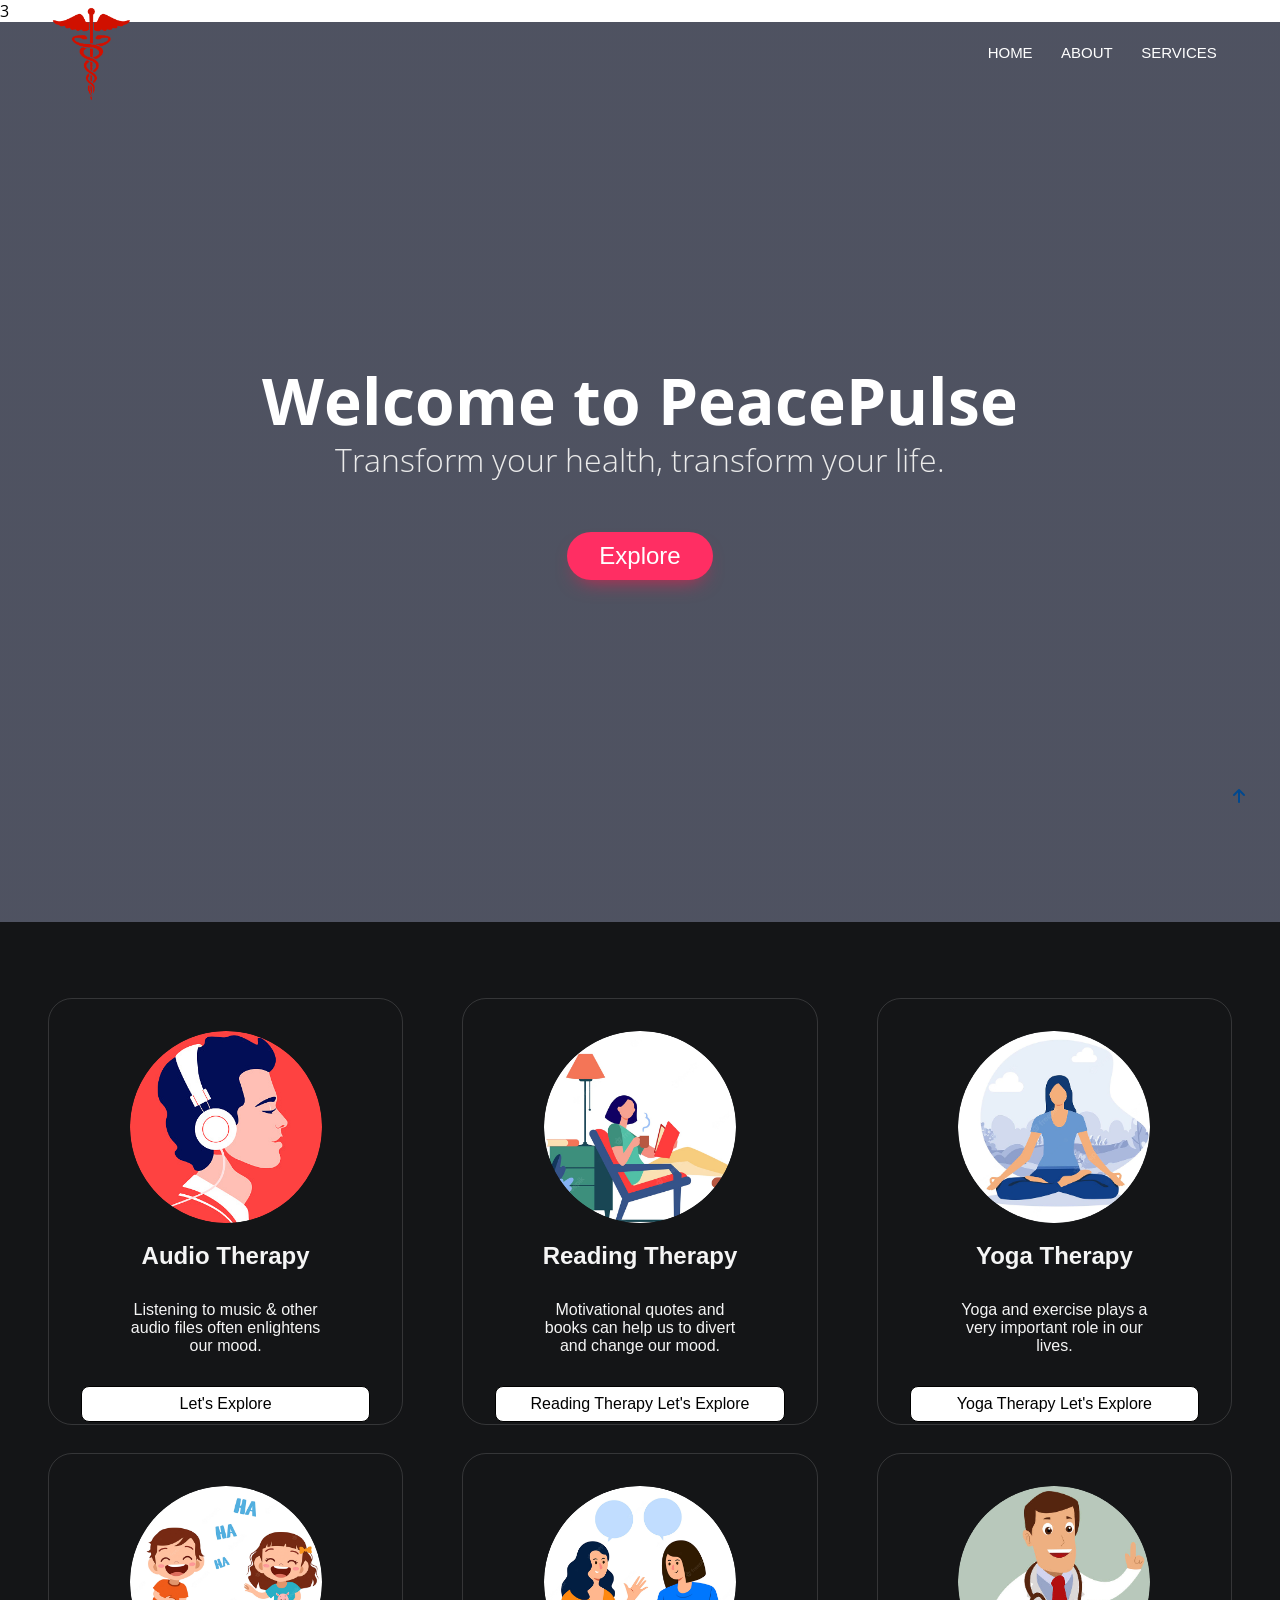
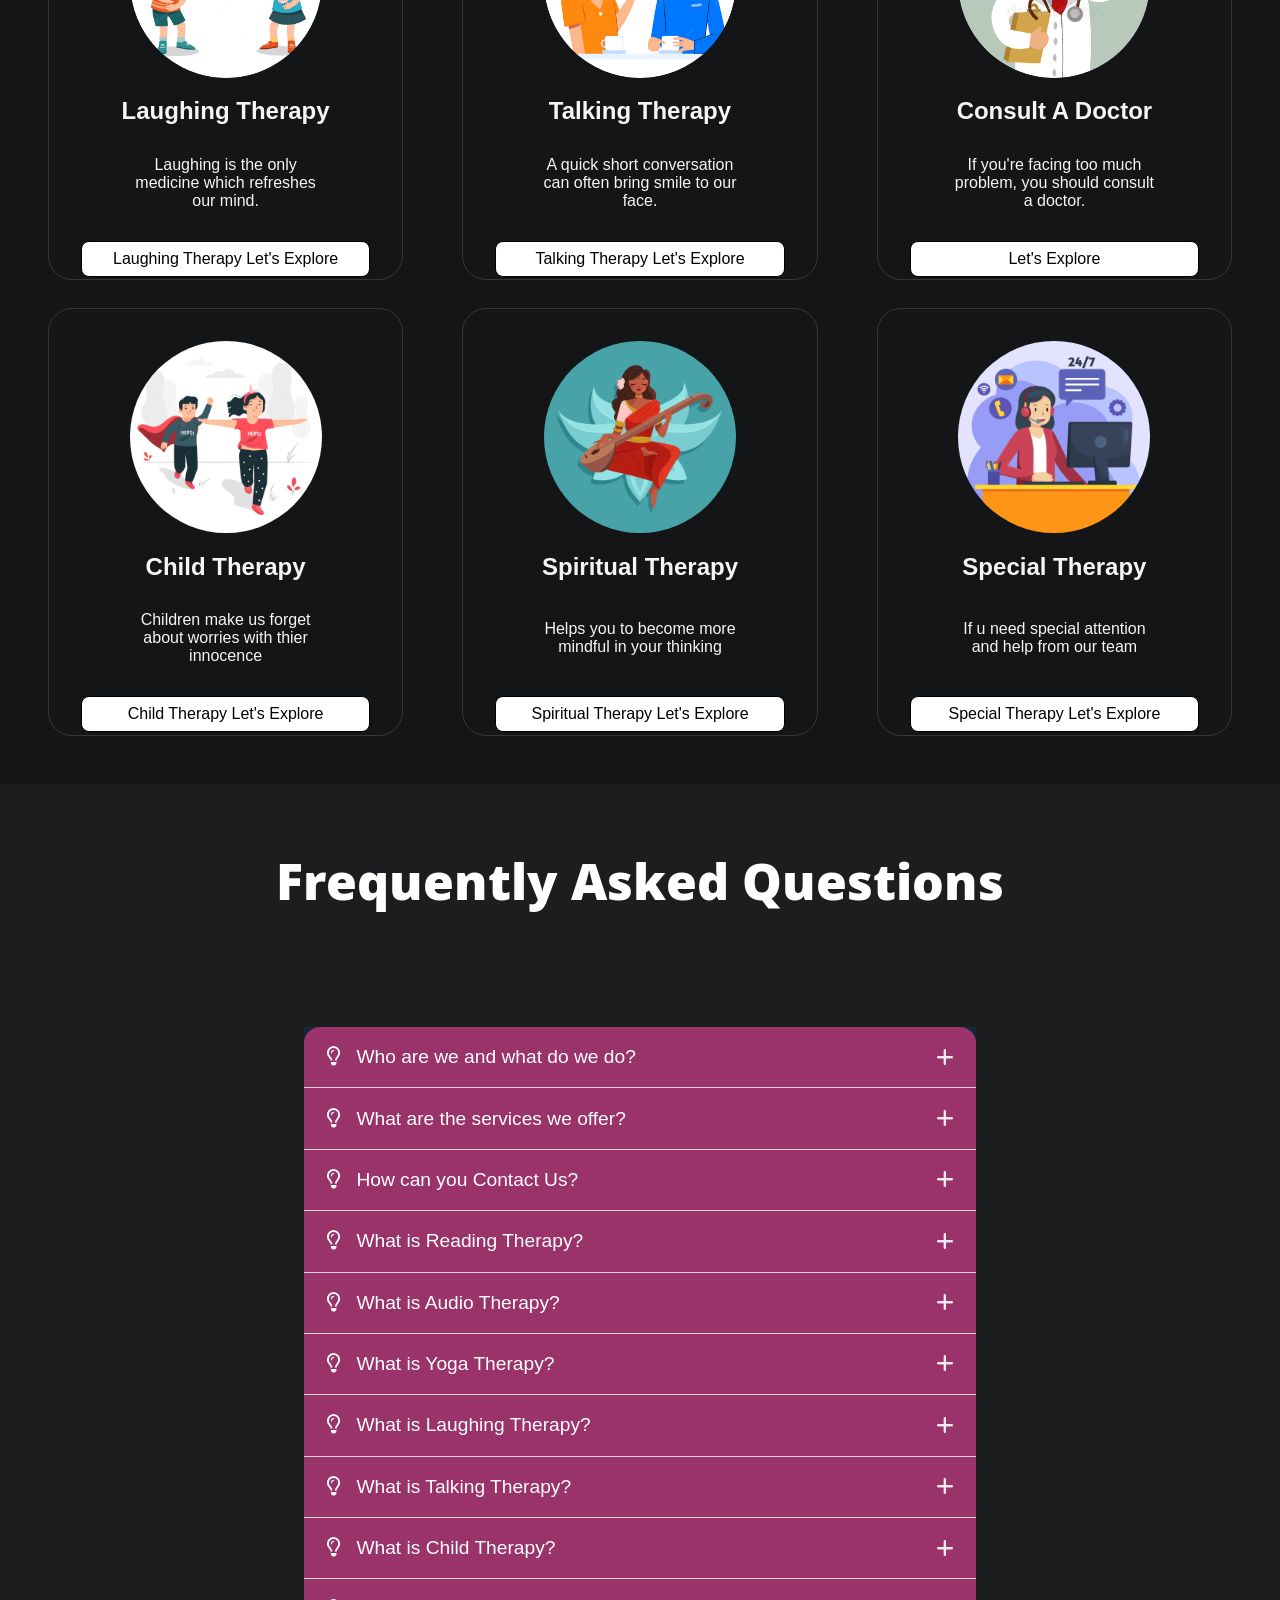
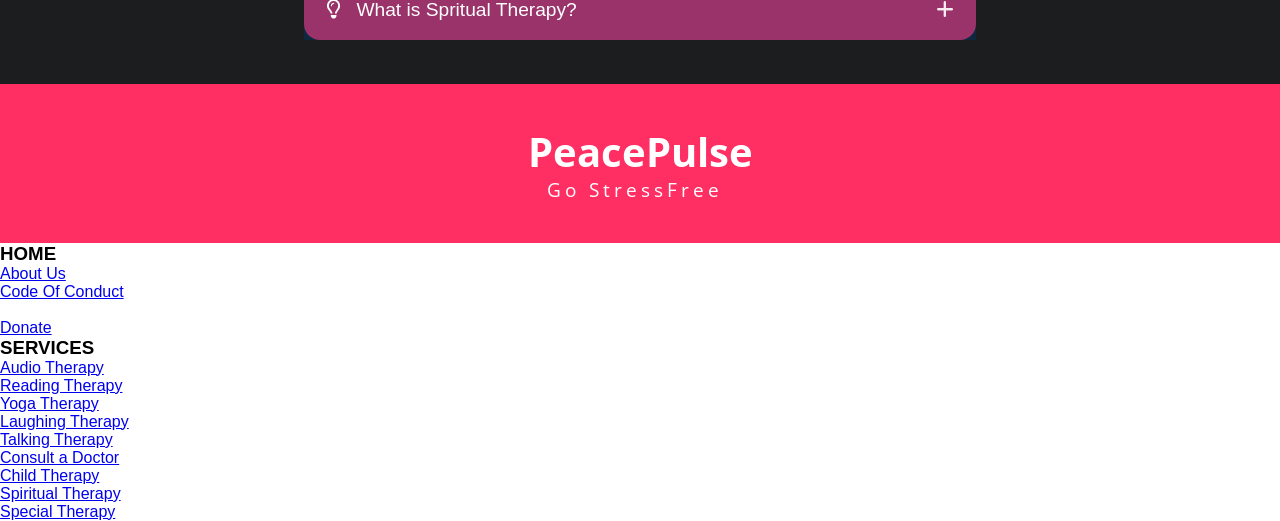
==== commit 2c164e9b: "Update index.html update service section" ====
--- a/index.html
+++ b/index.html
@@ -511,13 +511,13 @@
 
       <!--ADDRESS COLUMN-->
 
-      <div class="footer-side-col">
+     <!-- <div class="footer-side-col">
         <div class="col">
           <h3>
             ADDRESS
             <div class="underline"><span></span></div>
           </h3>
-          <p>Maharashtra,India</p>
+          <p>Maharashtra,India</p> -->
         <!--  <p class="email-id"><a href="mailto:lifelift@gmail.com">lifelift@gmail.com</a></p>-->
         </div>
         <!--HOME COLUMN-->
@@ -541,7 +541,7 @@
           <h3>
             SERVICES
             <div class="underline"><span></span></div>
-          </h3>
+          </h3> 
           <ul>
             <li>
               <a href="https://sukoon-stress-free.netlify.app/html/audiotherapy">Audio Therapy</a>
@@ -573,7 +573,7 @@
           </ul>
         </div>
         <div class="col">
-          <h3>
+         <!-- <h3>
             SERVICES
             <div class="underline"><span></span></div>
           </h3>
@@ -599,7 +599,7 @@
             <li>
               <a href="">Spiritual Therapy</a>
             </li>
-          </ul>
+          </ul> -->
         </div> 
             <div class="underline"><span></span></div>
 <!--<h3>Therapy Options:</h3>
